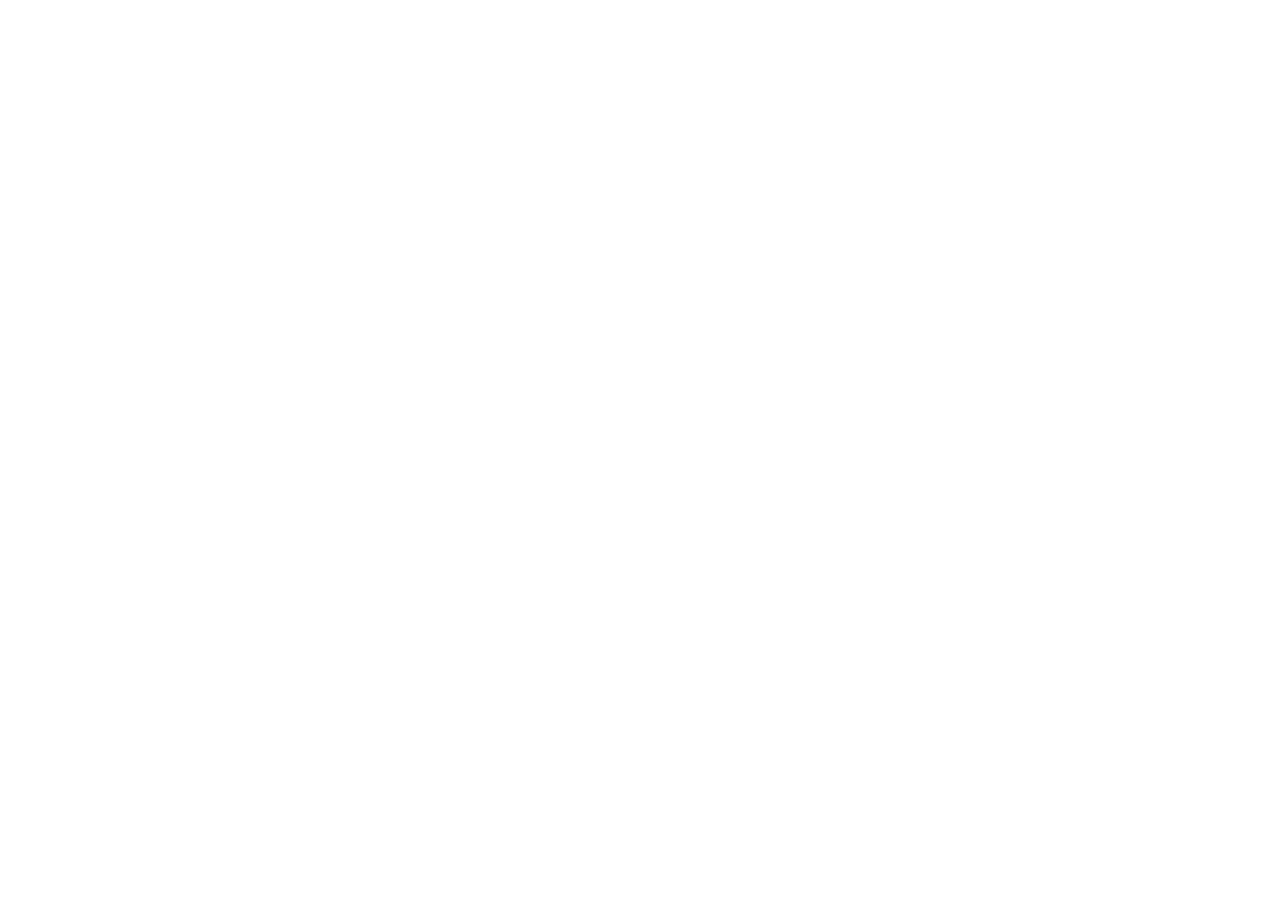
==== index.html @ 590c09a7 "Create base structure and add svg icons" ====
<!DOCTYPE html>
<html lang="ru">

<head>
  <meta charset="UTF-8">
  <meta name="description" content="Седона - небольшой городок в Аризоне, заслуживающий большего!">
  <meta name="viewport" content="width=device-width, initial-scale=1.0">
  <title>SEDONA</title>
  <link rel="stylesheet" href="css/normalize.css">
  <link rel="stylesheet" href="css/style.css">
</head>

<body>

</body>

<script src="js/scripts.js"></script>
<script src="http://localhost:35729/livereload.js"></script>
</html>
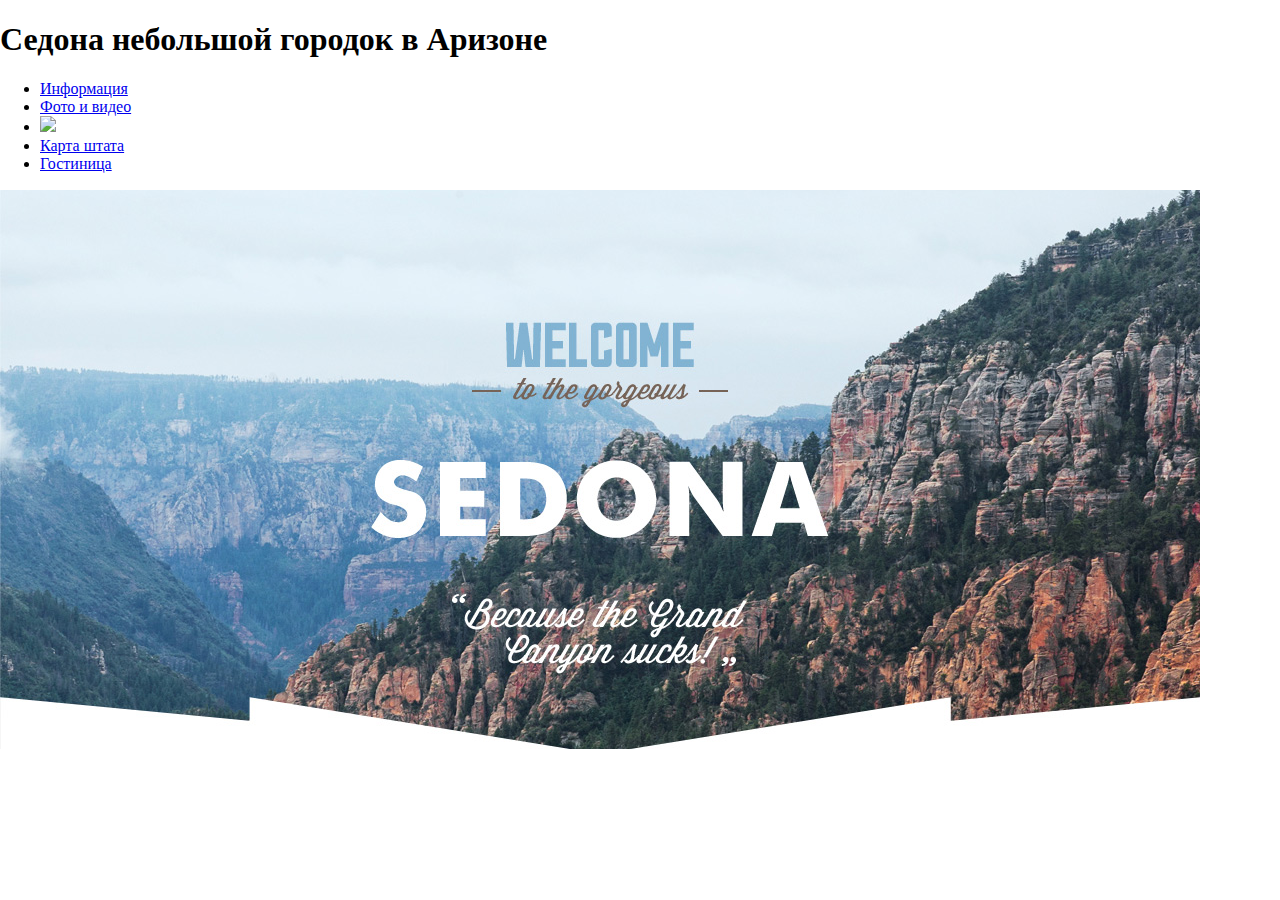
==== commit 45be427f: "Add the markup for blocks headr and section" ====
--- a/index.html
+++ b/index.html
@@ -6,12 +6,53 @@
   <meta name="description" content="Седона - небольшой городок в Аризоне, заслуживающий большего!">
   <meta name="viewport" content="width=device-width, initial-scale=1.0">
   <title>SEDONA</title>
+  <link href="https://fonts.googleapis.com/css2?family=PT+Sans:wght@400;700&display=swap" rel="stylesheet">
   <link rel="stylesheet" href="css/normalize.css">
   <link rel="stylesheet" href="css/style.css">
 </head>
 
 <body>
+  <div class="container">
+    <header class="main-header">
+      <h1 class="visually-hidden">Седона небольшой городок в Аризоне</h1>
+      <nav class="navigation">
+        <ul class="navigation__list">
+          <li class="navigation__item">
+            <a href="#" class="navigation__link">Информация</a>
+          </li>
+          <li class="navigation__item">
+            <a href="#" class="navigation__link">Фото и видео</a>
+          </li>
+          <li class="navigation__item navigation__item--logo">
+            <a href="#" class="navigation__logo">
+              <img src="img/logo.png">
+            </a>
+          </li>
+          <li class="navigation__item">
+            <a href="#" class="navigation__link">Карта штата</a>
+          </li>
+          <li class="navigation__item">
+            <a href="#" class="navigation__link">Гостиница</a>
+          </li>
+        </ul>
+      </nav>
+    </header>
 
+    <main>
+
+      <section class="intro">
+        <img src="img/background.jpg" class="intro__img">
+      </section>
+
+      <section class="">
+      </section>
+
+    </main>
+
+    <footer>
+    </footer>
+
+  </div>
 </body>
 
 <script src="js/scripts.js"></script>
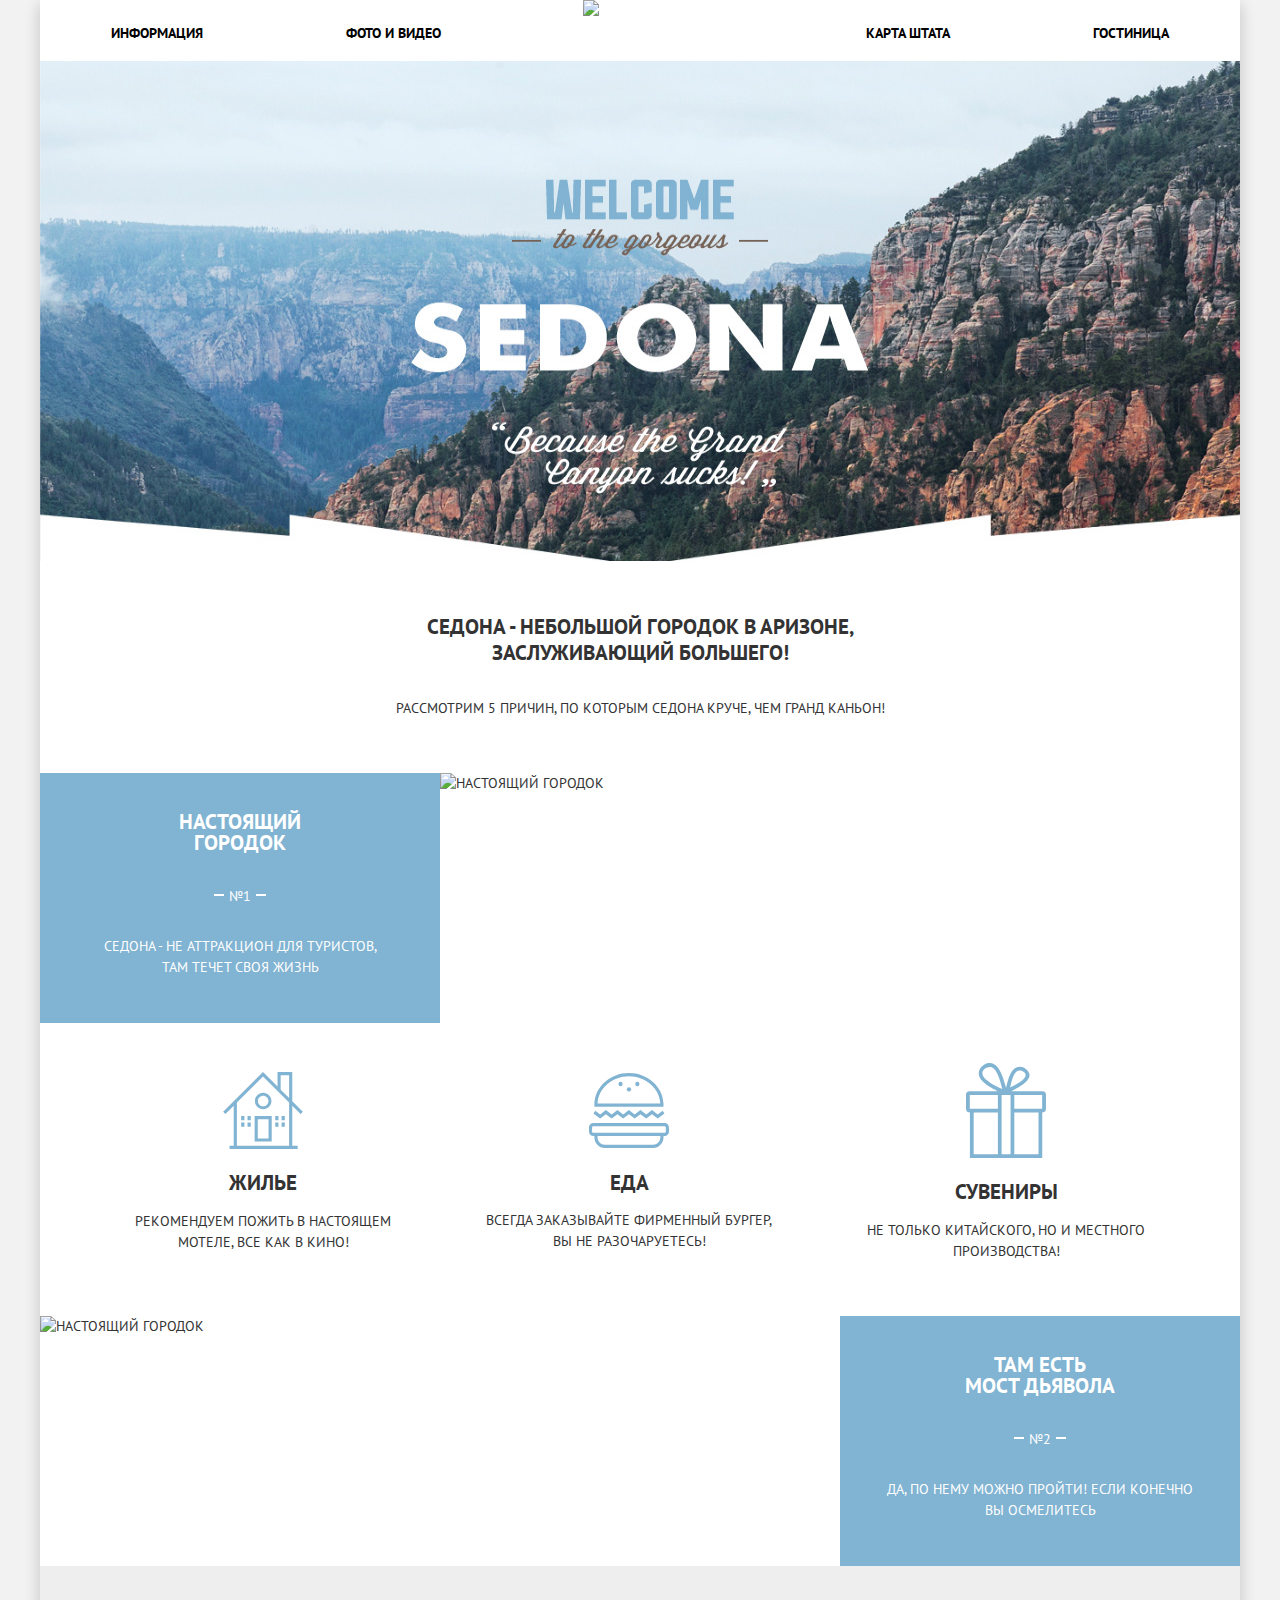
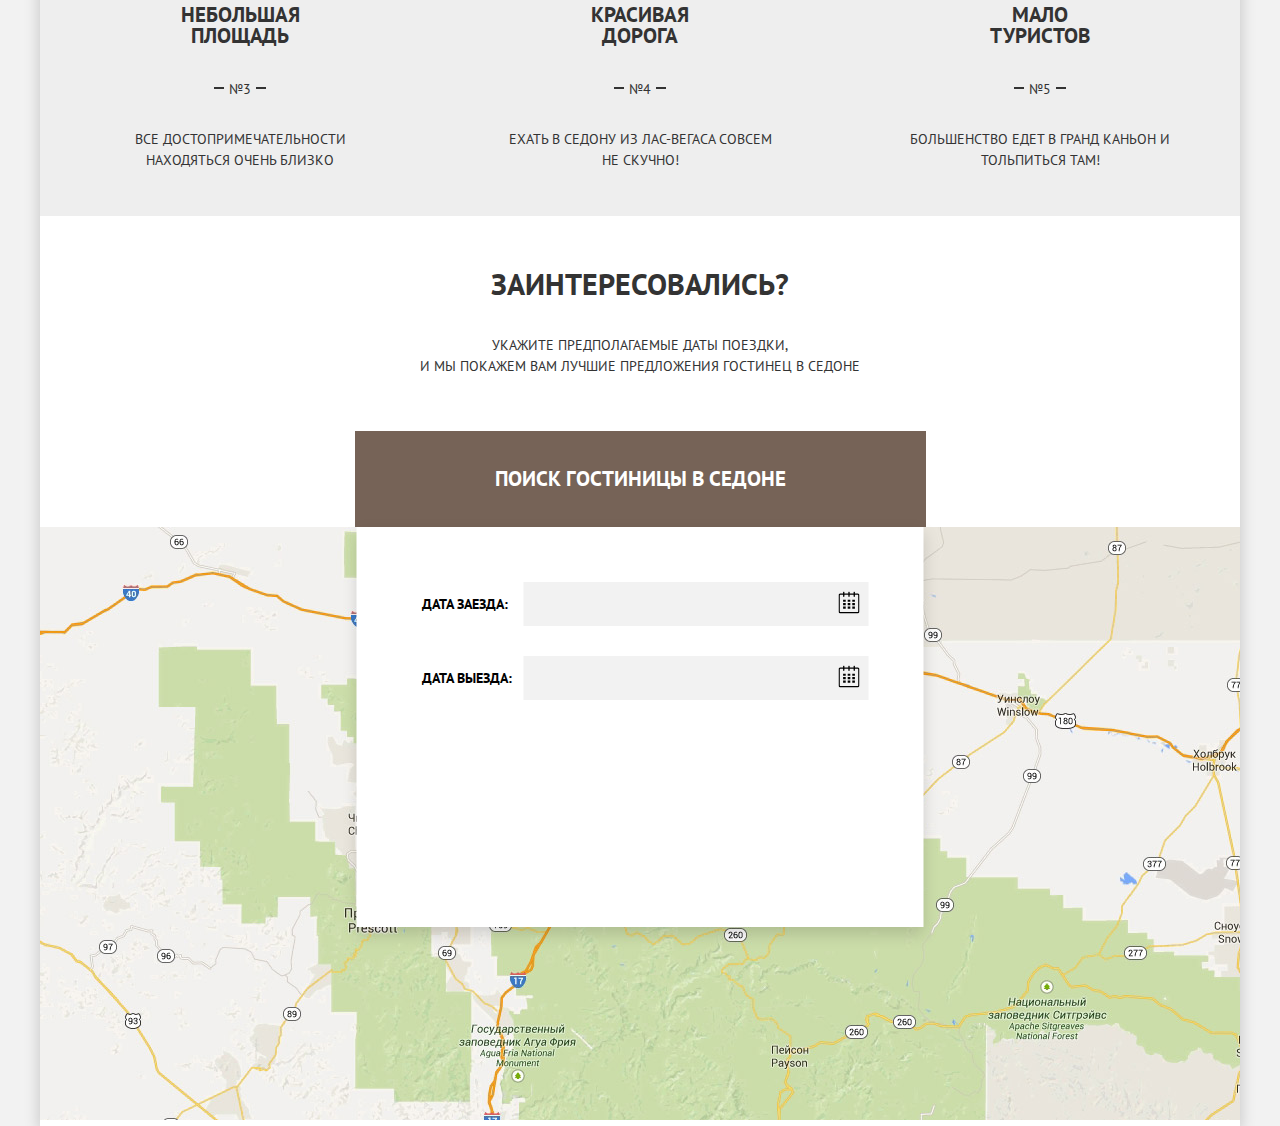
==== commit cc97fd9b: "Added markup for section aside" ====
--- a/index.html
+++ b/index.html
@@ -44,9 +44,124 @@
         <img src="img/background.jpg" class="intro__img">
       </section>
 
-      <section class="">
+      <section class="promo">
+        <div class="section-header">
+          <h2 class="section-header__slogan">Седона - небольшой городок в Аризоне, <br>заслуживающий большего!</h2>
+          <p class="section-header__text">Рассмотрим 5 причин, по которым Седона круче, чем гранд каньон!</p>
+        </div>
+        <ul class="promo__list">
+          <li class="promo__item">
+            <div class="promo__box">
+              <div class="promo__container-text">
+                <h2>Настоящий<br>городок</h2>
+                <p class="line">№1</p>
+                <p>Седона - не аттракцион для туристов,<br> там течет своя жизнь</p>
+              </div>
+              <img class="promo__img" src="img/Layer10.jpg" alt="Настоящий городок" width="800" height="250">
+            </div>
+          </li>
+          <li class="promo__item">
+            <ul class="items">
+              <li class="items__item">
+                <div class="items__container">
+                  <img class="" src="img/svg/icon-1.svg" alt="Жилье" width="80" height="80">
+                  <h2>Жилье</h2>
+                  <p>Рекомендуем пожить в настоящем<br>мотеле, все как в кино!</p>
+                </div>
+              </li>
+              <li class="items__item">
+                <div class="items__container">
+                  <img class="" src="img/svg/icon-3.svg" alt="Жилье" width="80" height="80">
+                  <h2>Еда</h2>
+                  <p>Всегда заказывайте фирменный бургер,<br>вы не разочаруетесь!</p>
+                </div>
+              </li>
+              <li class="items__item">
+                <div class="items__container">
+                  <img class="" src="img/svg/icon-2.svg" alt="Жилье" width="80" height="80">
+                  <h2>Сувениры</h2>
+                  <p>Не только китайского, но и местного<br>производства!</p>
+                </div>
+              </li>
+            </ul>
+          </li>
+          <li class="promo__item">
+            <div class="promo__box">
+              <img class="promo__img" src="img/Layer5.jpg" alt="Настоящий городок" width="800" height="250">
+              <div class="promo__container-text">
+                <h2>Там есть<br>мост дьявола</h2>
+                <p class="line">№2</p>
+                <p>Да, по нему можно пройти! Если конечно<br>вы осмелитесь</p>
+              </div>
+            </div>
+          </li>
+          <li class="promo__item">
+            <div class="promo__container-text promo__container-text--gray">
+              <h2>Небольшая<br>площадь</h2>
+              <p class="line line--black">№3</p>
+              <p>Все достопримечательности<br>находяться очень близко</p>
+            </div>
+          </li>
+          <li class="promo__item">
+            <div class="promo__container-text promo__container-text--gray">
+              <h2>Красивая<br>дорога</h2>
+              <p class="line line--black">№4</p>
+              <p>Ехать в Седону из Лас-Вегаса совсем<br>не скучно!</p>
+            </div>
+          </li>
+          <li class="promo__item">
+            <div class="promo__container-text promo__container-text--gray">
+              <h2>Мало<br>туристов</h2>
+              <p class="line line--black">№5</p>
+              <p>Большенство едет в Гранд Каньон и<br>тольпиться там!</p>
+            </div>
+          </li>
+        </ul>
       </section>
 
+      <section class="aside">
+        <div class="section-header">
+          <h2 class="section-header__slogan section-header__slogan--bold">Заинтересовались?</h2>
+          <p class="section-header__text">Укажите предполагаемые даты поездки,<br> и мы покажем вам лучшие предложения гостинец в Седоне</p>
+        </div>
+        <div class="aside__dropdown-container">
+          <button class="btn btn--large">
+            <span class="btn__text btn__text--large">Поиск гостиницы в Седоне</span>
+          </button>
+          <div class="dropdown dropdown--visible">
+            <form class="dropdown__search-form">
+              <div class="dropdown__search-form-date">
+                <label class="dropdown__form-ladel" for="checkin">Дата заезда:</label>
+                <div class="date-input">
+                  <input class="form-input" id="checkin" type="text" placeholder="">
+                  <button class="date-input__btn">
+                    <svg class="date-input__btn-icon" xmlns="http://www.w3.org/2000/svg" width="21" height="22" viewBox="0 0 21 22">
+                      <path d="M19.251 2.025h-2.845V.648c0-.381-.294-.689-.656-.689-.363 0-.656.308-.656.689v1.377h-3.938V.648c0-.381-.294-.689-.655-.689-.363 0-.657.308-.657.689v1.377H5.906V.648c0-.381-.294-.689-.656-.689-.363 0-.657.308-.657.689v1.377H1.75C.784 2.025 0 2.847 0 3.862v16.302C0 21.179.784 22 1.75 22h17.501c.966 0 1.749-.821 1.749-1.836V3.862c0-1.015-.783-1.837-1.749-1.837zm.437 18.139a.448.448 0 0 1-.437.459H1.75a.45.45 0 0 1-.438-.459V3.862a.45.45 0 0 1 .438-.459h2.844v1.378c0 .381.294.689.657.689.362 0 .656-.308.656-.689V3.403h3.938v1.378c0 .381.294.689.657.689.361 0 .655-.308.655-.689V3.403h3.938v1.378c0 .381.293.689.656.689.362 0 .656-.308.656-.689V3.403h2.845c.241 0 .437.206.437.459v16.302z"/>
+                      <path d="M4.594 8.225h2.625v2.066H4.594zM4.594 11.668h2.625v2.067H4.594zM4.594 15.112h2.625v2.066H4.594zM9.188 15.112h2.625v2.066H9.188zM9.188 11.668h2.625v2.067H9.188zM9.188 8.225h2.625v2.066H9.188zM13.781 15.112h2.625v2.066h-2.625zM13.781 11.668h2.625v2.067h-2.625zM13.781 8.225h2.625v2.066h-2.625z"/>
+                    </svg>
+                  </button>
+                </div>
+              </div>
+              <div class="dropdown__search-form-date">
+                <label class="dropdown__form-ladel" for="checkin">Дата выезда:</label>
+                <div class="date-input">
+                  <input class="form-input" id="checkin" type="text" placeholder="">
+                  <button class="date-input__btn">
+                    <svg class="date-input__btn-icon" xmlns="http://www.w3.org/2000/svg" width="21" height="22" viewBox="0 0 21 22">
+                      <path d="M19.251 2.025h-2.845V.648c0-.381-.294-.689-.656-.689-.363 0-.656.308-.656.689v1.377h-3.938V.648c0-.381-.294-.689-.655-.689-.363 0-.657.308-.657.689v1.377H5.906V.648c0-.381-.294-.689-.656-.689-.363 0-.657.308-.657.689v1.377H1.75C.784 2.025 0 2.847 0 3.862v16.302C0 21.179.784 22 1.75 22h17.501c.966 0 1.749-.821 1.749-1.836V3.862c0-1.015-.783-1.837-1.749-1.837zm.437 18.139a.448.448 0 0 1-.437.459H1.75a.45.45 0 0 1-.438-.459V3.862a.45.45 0 0 1 .438-.459h2.844v1.378c0 .381.294.689.657.689.362 0 .656-.308.656-.689V3.403h3.938v1.378c0 .381.294.689.657.689.361 0 .655-.308.655-.689V3.403h3.938v1.378c0 .381.293.689.656.689.362 0 .656-.308.656-.689V3.403h2.845c.241 0 .437.206.437.459v16.302z"/>
+                      <path d="M4.594 8.225h2.625v2.066H4.594zM4.594 11.668h2.625v2.067H4.594zM4.594 15.112h2.625v2.066H4.594zM9.188 15.112h2.625v2.066H9.188zM9.188 11.668h2.625v2.067H9.188zM9.188 8.225h2.625v2.066H9.188zM13.781 15.112h2.625v2.066h-2.625zM13.781 11.668h2.625v2.067h-2.625zM13.781 8.225h2.625v2.066h-2.625z"/>
+                    </svg>
+                  </button>
+                </div>
+              </div>
+            </form>
+          </div>
+        </div>
+      </section>
+
+      <section>
+        <img src="img/map.jpg">
+      </section>
     </main>
 
     <footer>
--- a/css/style.css
+++ b/css/style.css
@@ -0,0 +1,315 @@
+html {
+  box-sizing: border-box;
+  height: 100%;
+}
+
+*,
+*::before,
+*::after {
+  box-sizing: inherit;
+}
+
+body {
+  margin: 0;
+  padding: 0;
+  height: 100%;
+  font-family: "PT Sans", sans-serif;
+  font-size: 14px;
+  line-height: 21px;
+  font-weight: 400;
+  color: #333333;
+  background-color: #f2f2f2;
+  text-transform: uppercase;
+}
+
+a {
+  text-decoration: none;
+  color: #333333;
+}
+
+ul {
+  list-style-type: none;
+  padding: 0;
+  margin: 0;
+}
+
+img {
+  max-width: 100%;
+  height: auto;
+}
+
+.container {
+  margin: 0 auto;
+  width: 1200px;
+  min-height: 100%;
+  box-shadow: 0 5px 15px rgba(0, 1, 1, 0.2);
+  background-color: #ffffff;
+}
+
+.visually-hidden:not(:focus):not(:active) {
+  position: absolute;s
+  overflow: hidden;
+  clip: rect(0, 0, 0, 0);
+  width: 1px;
+  height: 1px;
+  margin: -1px;
+  padding: 0;
+  white-space: nowrap;
+  border:0;
+  clip-path: inset(100%);
+}
+
+.navigation__list {
+  display: flex;
+  flex-direction: row;
+  justify-content: space-around;
+  padding-top: 20px;
+  padding-bottom: 15px;
+  position: relative;
+}
+
+.navigation__item--logo {
+  width: 140px;
+}
+
+.navigation__link {
+  font-size: 14px;
+  font-weight: 700;
+  line-height: 26px;
+  color: #000000;
+}
+
+.navigation__link--active {
+  color: #766357;
+}
+
+.navigation__link:hover,
+.navigation__link:focus {
+  color: #81b3d2;
+}
+
+.navigation__link:active {
+  color: #b2b2b2;
+}
+
+.navigation__logo {
+  position: absolute;
+  top: 0;
+}
+
+.intro__img {
+  height: 500px;
+  width: 1200px;
+}
+
+.promo {
+  margin-top: 20px;
+  margin-bottom: 30px;
+}
+
+.section-header {
+  display: flex;
+  flex-direction: column;
+  align-items: center;
+  margin-top: 30px;
+  margin-bottom: 40px;
+}
+
+.section-header__slogan {
+  font-weight: bold;
+  font-size: 21px;
+  line-height: 26px;
+  text-align: center;
+}
+
+.section-header__text {
+  text-align: center;
+}
+
+.promo__list {
+  display: flex;
+  flex-direction: row;
+  flex-wrap: wrap;
+}
+
+.promo__item {
+  flex-grow: 1;
+}
+
+.promo__box {
+  display: flex;
+  flex-direction: row;
+}
+
+.promo__container-text {
+  width: 400px;
+  height: 250px;
+  background-color: #81b3d2;
+  color: #ffffff;
+  text-align: center;
+  display: flex;
+  flex-direction: column;
+  justify-content: space-around;
+  align-items: center;
+  padding-top: 20px;
+  padding-bottom: 30px;
+}
+
+.line::before {
+  content: "";
+  display: inline-block;
+  vertical-align: middle;
+  width: 10px;
+  height: 2px;
+  background-color: #fff;
+  position: relative;
+  top: -2px;
+  left: -5px;
+}
+
+.line::after {
+  content: "";
+  display: inline-block;
+  vertical-align: middle;
+  width: 10px;
+  height: 2px;
+  background-color: #fff;
+  position: relative;
+  top: -2px;
+  left: 5px;
+}
+
+.promo__img {
+  width: 800px;
+  height: 250px;
+}
+
+.promo__container-text--gray {
+  background-color: #eeeeee;
+  color: #333333;
+}
+
+.line--black::before {
+  background-color: #333333;
+}
+
+.line--black::after {
+  background-color: #333333;
+}
+
+.items {
+  display: flex;
+  flex-direction: row;
+  flex-wrap: wrap;
+  align-items: center;
+  justify-content: space-evenly;
+  margin-top: 40px;
+  margin-bottom:40px;
+}
+
+.items__item {
+  display: flex;
+  flex-direction: column;
+  text-align: center;
+}
+
+.section-header__slogan--bold {
+  font-size: 30px;
+}
+
+.aside__dropdown-container {
+  position: relative;
+}
+
+.btn {
+  background-color: #766357;
+  border: none;
+  color: white;
+  padding-top: 1px;
+  padding-right: 10px;
+  padding-bottom: 1px;
+  padding-left: 10px;
+  text-align: center;
+  text-decoration: none;
+  display: block;
+  font-size: 16px;
+}
+
+.btn--large {
+  padding-top: 35px;
+  padding-right: 140px;
+  padding-bottom: 35px;
+  padding-left: 140px;
+  margin: auto;
+}
+
+.btn__text {
+  margin: 0;
+  text-align: center;
+  font-size: 14px;
+  font-weight: 700;
+  line-height: 21px;
+  text-transform: uppercase;
+}
+
+.btn__text--large {
+  font-size: 21px;
+  line-height: 26px;
+}
+
+.dropdown {
+  position: absolute;
+  top: 100%;
+  left: 50%;
+  transform: translateX(-50%);
+  min-width: 567px;
+  min-height: 400px;
+  background-color: white;
+  box-shadow: 0 7px 15px rgba(0, 1, 1, 0.15);
+  padding: 55px;
+}
+
+.dropdown__search-form-date {
+  display: flex;
+  flex-direction: row;
+  align-items: center;
+  margin-bottom: 30px;
+}
+
+.dropdown__form-ladel {
+  font-weight: 700;
+  line-height: 26px;
+  color: #000000;
+  min-width: 112px;
+  padding-left: 10px;
+}
+
+.date-input {
+  flex-grow: 1;
+  position: relative;
+}
+.form-input {
+  background-color: #f2f2f2;
+  flex-grow: 1;
+  width: 100%;
+  border: none;
+  padding: 13px;
+  font-weight: 700;
+  line-height: 1;
+  color: #000000;
+  text-transform: uppercase;
+}
+
+.date-input__btn {
+  position: absolute;
+  background-color: transparent;
+  border: none;
+  cursor: pointer;
+  right: 0;
+  top: 50%;
+  transform: translateY(-50%);
+  padding-left: 9px;
+  padding-right: 9px;
+  padding-top: 8px;
+  padding-bottom: 8px;
+}
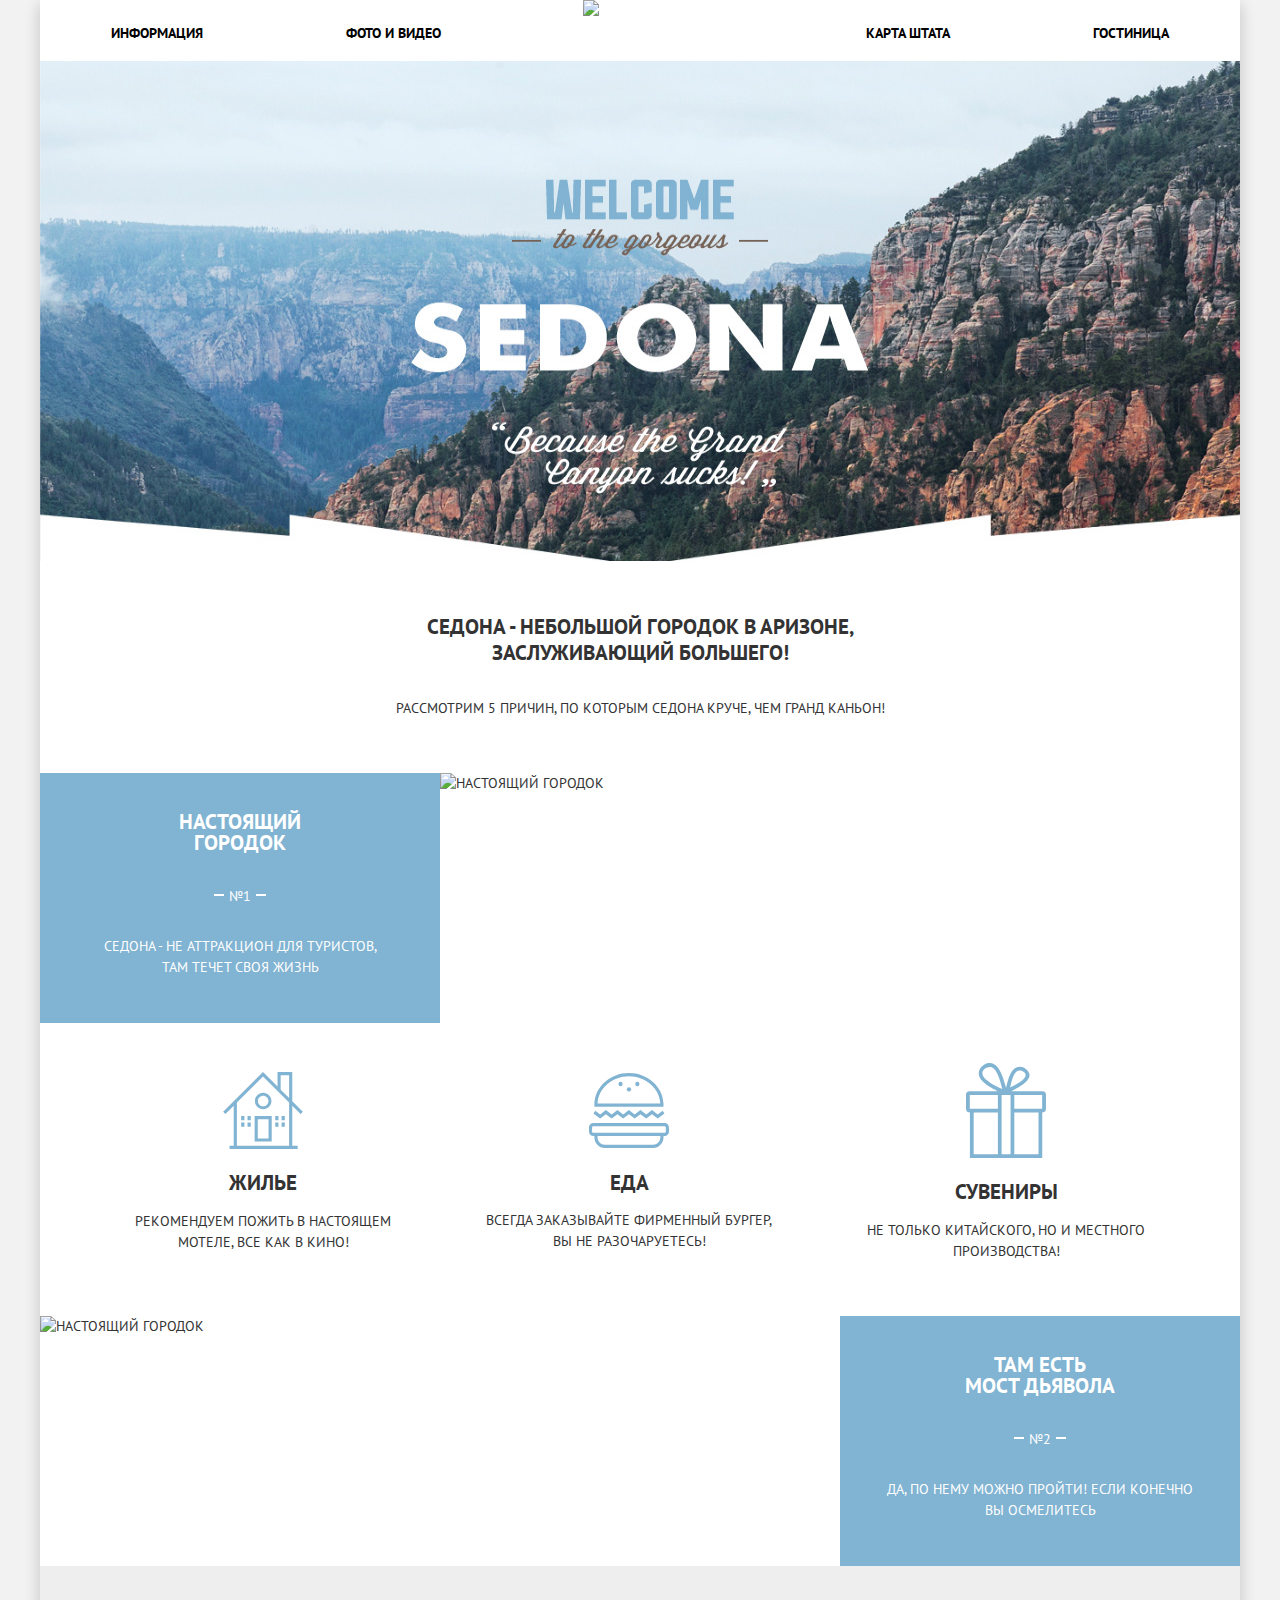
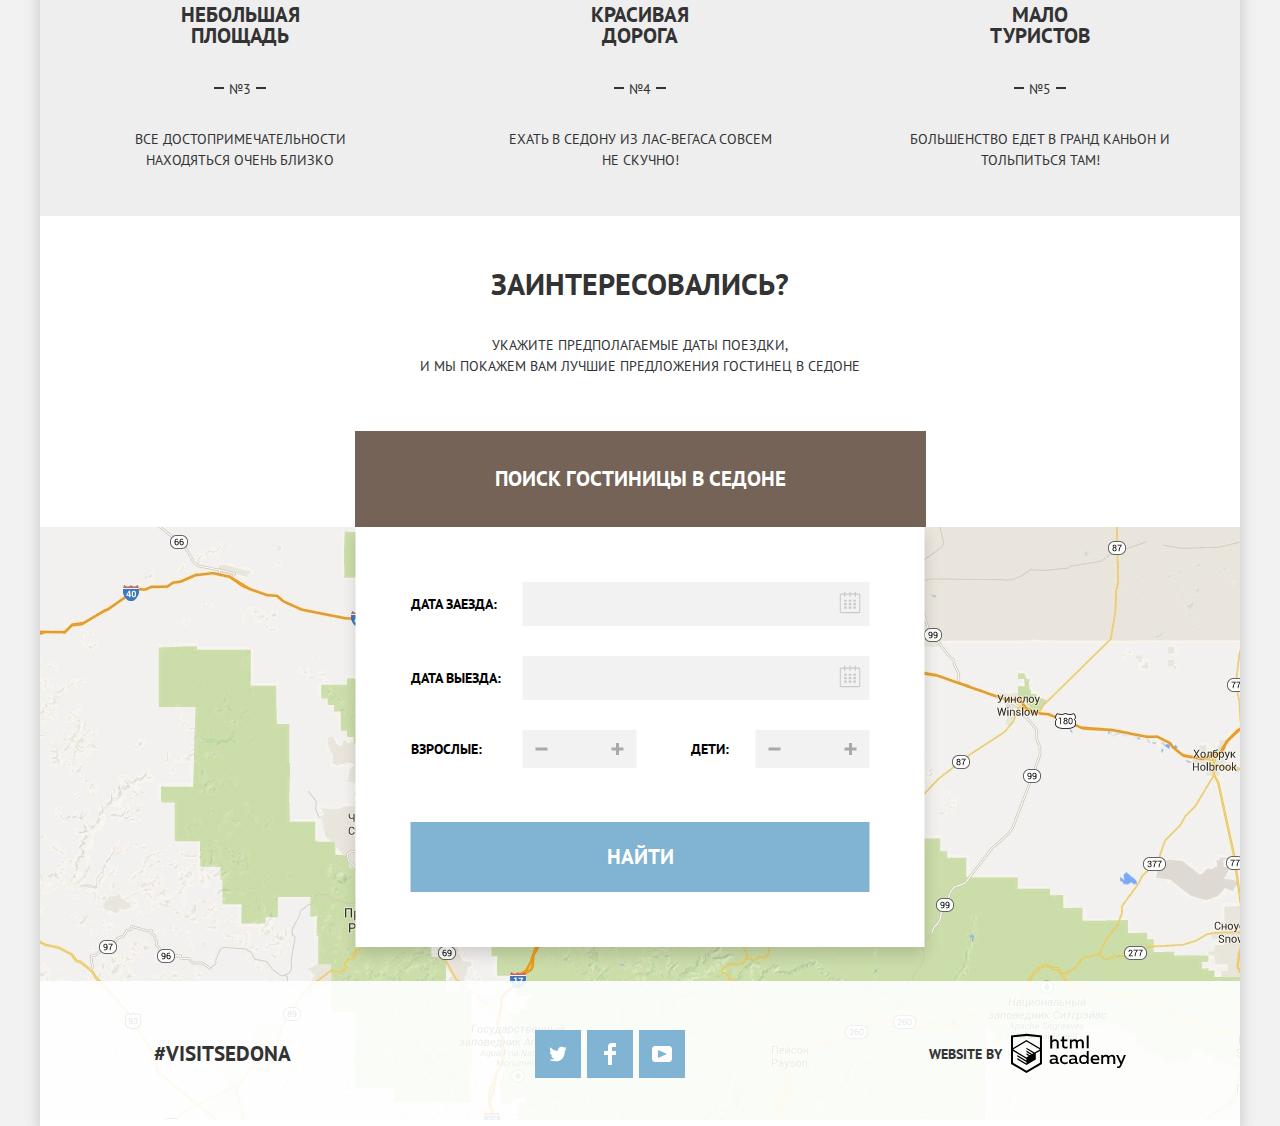
==== commit 70fe0c00: "Added markup for the footer and made edits to the markup" ====
--- a/index.html
+++ b/index.html
@@ -133,7 +133,7 @@
               <div class="dropdown__search-form-date">
                 <label class="dropdown__form-ladel" for="checkin">Дата заезда:</label>
                 <div class="date-input">
-                  <input class="form-input" id="checkin" type="text" placeholder="">
+                  <input class="form-input" type="text">
                   <button class="date-input__btn">
                     <svg class="date-input__btn-icon" xmlns="http://www.w3.org/2000/svg" width="21" height="22" viewBox="0 0 21 22">
                       <path d="M19.251 2.025h-2.845V.648c0-.381-.294-.689-.656-.689-.363 0-.656.308-.656.689v1.377h-3.938V.648c0-.381-.294-.689-.655-.689-.363 0-.657.308-.657.689v1.377H5.906V.648c0-.381-.294-.689-.656-.689-.363 0-.657.308-.657.689v1.377H1.75C.784 2.025 0 2.847 0 3.862v16.302C0 21.179.784 22 1.75 22h17.501c.966 0 1.749-.821 1.749-1.836V3.862c0-1.015-.783-1.837-1.749-1.837zm.437 18.139a.448.448 0 0 1-.437.459H1.75a.45.45 0 0 1-.438-.459V3.862a.45.45 0 0 1 .438-.459h2.844v1.378c0 .381.294.689.657.689.362 0 .656-.308.656-.689V3.403h3.938v1.378c0 .381.294.689.657.689.361 0 .655-.308.655-.689V3.403h3.938v1.378c0 .381.293.689.656.689.362 0 .656-.308.656-.689V3.403h2.845c.241 0 .437.206.437.459v16.302z"/>
@@ -145,7 +145,7 @@
               <div class="dropdown__search-form-date">
                 <label class="dropdown__form-ladel" for="checkin">Дата выезда:</label>
                 <div class="date-input">
-                  <input class="form-input" id="checkin" type="text" placeholder="">
+                  <input class="form-input" type="text">
                   <button class="date-input__btn">
                     <svg class="date-input__btn-icon" xmlns="http://www.w3.org/2000/svg" width="21" height="22" viewBox="0 0 21 22">
                       <path d="M19.251 2.025h-2.845V.648c0-.381-.294-.689-.656-.689-.363 0-.656.308-.656.689v1.377h-3.938V.648c0-.381-.294-.689-.655-.689-.363 0-.657.308-.657.689v1.377H5.906V.648c0-.381-.294-.689-.656-.689-.363 0-.657.308-.657.689v1.377H1.75C.784 2.025 0 2.847 0 3.862v16.302C0 21.179.784 22 1.75 22h17.501c.966 0 1.749-.821 1.749-1.836V3.862c0-1.015-.783-1.837-1.749-1.837zm.437 18.139a.448.448 0 0 1-.437.459H1.75a.45.45 0 0 1-.438-.459V3.862a.45.45 0 0 1 .438-.459h2.844v1.378c0 .381.294.689.657.689.362 0 .656-.308.656-.689V3.403h3.938v1.378c0 .381.294.689.657.689.361 0 .655-.308.655-.689V3.403h3.938v1.378c0 .381.293.689.656.689.362 0 .656-.308.656-.689V3.403h2.845c.241 0 .437.206.437.459v16.302z"/>
@@ -154,7 +154,28 @@
                   </button>
                 </div>
               </div>
+              <div class="dropdown__fields-row">
+                <div class="dropdown__search-form-people">
+                  <label class="dropdown__form-ladel" for="checkin">Взрослые:</label>
+                  <div class="people-input">
+                    <button class="people-input__btn"></button>
+                    <input class="form-input people-input__field" type="text">
+                    <button class="people-input__btn people-input__btn--plus"></button>
+                  </div>
+                </div>
+                <div class="dropdown__search-form-people">
+                  <label class="dropdown__form-ladel dropdown__form-ladel--auto-width" for="checkin">Дети:</label>
+                  <div class="people-input">
+                    <button class="people-input__btn"></button>
+                    <input class="form-input people-input__field" type="text">
+                    <button class="people-input__btn people-input__btn--plus"></button>
+                  </div>
+                </div>
+              </div>
             </form>
+            <button class="btn btn__find">
+              <span class="btn__text btn__text--large">Найти</span>
+            </button>
           </div>
         </div>
       </section>
@@ -164,7 +185,36 @@
       </section>
     </main>
 
-    <footer>
+    <footer class="footer">
+      <div class="footer__container">
+        <a class="footer__hashtag" href="#">#visitsedona</a>
+        <div class="social-link">
+          <a href="#" class="social-link__btn">
+            <svg class="social-link__icon" xmlns="http://www.w3.org/2000/svg" xmlns:xlink="http://www.w3.org/1999/xlink" width="17" height="15" viewBox="0 0 17 15">
+              <path d="M10.95.144c1.685-.496 2.984.27 3.577 1.179.673-.231 1.331-.481 2.011-.708a2.345 2.345 0 0 1-.857 1.768c.685.17 1.304-.491 1.304-.491-.169 1-1.006 1.788-1.563 2.024-.231 6.75-3.175 11.217-10.077 11.082h-.446c-.41 0-4.164-.46-4.898-1.887 2.271.196 3.893-.422 4.693-1.177-.96-.3-2.679-.477-2.979-2.95.349.106.564.228 1.19.119C1.705 8.247.374 7.53.448 5.33c.285.328 1.067.536 1.34.472C1.085 5.561-.182 2.442.894.85c1.818 1.854 3.735 3.606 7.152 3.773C8.254 2.33 9.183.793 10.95.144z"/>
+            </svg>
+          </a>
+          <a href="#" class="social-link__btn">
+            <svg class="social-link__icon" xmlns="http://www.w3.org/2000/svg" width="12" height="22" viewBox="0 0 12 22">
+              <path d="M12 4V0H8a4 4 0 0 0-4 4v4H0v4h4v10h4V12h4V8H8V4h4z"/>
+            </svg>
+          </a>
+          <a href="#" class="social-link__btn">
+            <svg class="social-link__icon" xmlns="http://www.w3.org/2000/svg" xmlns:xlink="http://www.w3.org/1999/xlink" width="20" height="16" viewBox="0 0 20 16">
+              <path d="M17 0H3C1.35 0 0 1.35 0 3v10c0 1.65 1.35 3 3 3h14c1.65 0 3-1.35 3-3V3c0-1.65-1.35-3-3-3zM6.027 11.998V4.002L15.014 8l-8.987 3.998z"/>
+            </svg>
+          </a>
+        </div>
+        <p class="footer__website">
+          website by
+          <a class="footer__link" href="#">
+            <svg class="footer__logo-htmlacademy" id="Layer_1" data-name="Layer 1" xmlns="http://www.w3.org/2000/svg" viewBox="0 0 108.08 36.85" height="41" width="115">
+              <title>logo-htmlacademy-small1</title>
+              <path d="M44.61,26.88a2,2,0,0,0,.55-0.1v1.33a3.25,3.25,0,0,1-1.18.21,1.67,1.67,0,0,1-1.67-1,4.84,4.84,0,0,1-3.14,1.08c-1.51,0-2.91-.83-2.91-2.55,0-2.13,2-2.79,3.71-2.79a11.08,11.08,0,0,1,2.17.25v-0.3c0-1-.76-1.77-2.19-1.77a7.42,7.42,0,0,0-3,.64v-1.7a10.21,10.21,0,0,1,3.19-.55c2.36,0,3.81,1.12,3.81,3.65v3a0.54,0.54,0,0,0,.49.59h0.17Zm-6.44-1.13A1.35,1.35,0,0,0,39.63,27h0.11a3.39,3.39,0,0,0,2.41-1V24.58a9.72,9.72,0,0,0-1.81-.21c-1,0-2.16.33-2.16,1.38h0Zm12.36-6.11a5,5,0,0,1,2.57.64V22a4.08,4.08,0,0,0-2.3-.7,2.75,2.75,0,1,0,0,5.49,5,5,0,0,0,2.43-.64v1.71a6.27,6.27,0,0,1-2.76.57A4.21,4.21,0,0,1,46,24.51q0-.21,0-0.41a4.32,4.32,0,0,1,4.18-4.46h0.38Zm12.17,7.24a2,2,0,0,0,.55-0.1v1.33a3.25,3.25,0,0,1-1.18.21,1.67,1.67,0,0,1-1.67-1,4.84,4.84,0,0,1-3.14,1.08c-1.51,0-2.91-.83-2.91-2.55,0-2.13,2-2.79,3.71-2.79a11.08,11.08,0,0,1,2.17.25v-0.3c0-1-.76-1.77-2.19-1.77a7.42,7.42,0,0,0-3,.64v-1.7a10.21,10.21,0,0,1,3.19-.55c2.36,0,3.81,1.12,3.81,3.65v3a0.54,0.54,0,0,0,.49.59h0.17Zm-6.44-1.13A1.35,1.35,0,0,0,57.73,27h0.11a3.39,3.39,0,0,0,2.41-1V24.58a9.72,9.72,0,0,0-1.81-.21c-1.06,0-2.16.33-2.16,1.38h0ZM73,16V28.2H71.35V26.88a3.88,3.88,0,0,1-3.19,1.54,4.4,4.4,0,0,1,0-8.78,3.81,3.81,0,0,1,3,1.3V16H73Zm-4.53,5.22a2.76,2.76,0,1,0,0,5.52A2.86,2.86,0,0,0,71.15,25V23A2.91,2.91,0,0,0,68.49,21.27ZM79,19.64c3.31,0,4.46,2.68,3.92,5.09H76.7c0.21,1.5,1.67,2.11,3.19,2.11a6.11,6.11,0,0,0,2.64-.59v1.6a7.14,7.14,0,0,1-3,.57C77,28.42,74.78,27,74.78,24a4.18,4.18,0,0,1,4-4.39H79Zm0.09,1.54a2.28,2.28,0,0,0-2.44,2.1v0.06H81.3A2,2,0,0,0,79.13,21.18Zm5.73,7V19.87h1.65v1a3.81,3.81,0,0,1,2.78-1.27A2.86,2.86,0,0,1,91.89,21a4.12,4.12,0,0,1,2.91-1.33A3.06,3.06,0,0,1,98,23V28.2h-1.9V23.05a1.59,1.59,0,0,0-1.42-1.75H94.42a2.8,2.8,0,0,0-2.07,1.12V28.2h-1.9V23.05A1.59,1.59,0,0,0,89,21.31H88.8a3,3,0,0,0-2.21,1.29v5.63H84.86Zm21.31-8.33h1.9l-3.91,9.46c-0.9,2.17-2.09,2.86-3.35,2.86a4.76,4.76,0,0,1-1.1-.14V30.46a2.86,2.86,0,0,0,.85.12c0.9,0,1.58-.64,2.07-1.9l0.17-.42-4-8.4h2l2.86,6.29ZM38.73,1.46V6.22a3.81,3.81,0,0,1,2.7-1.14,3.25,3.25,0,0,1,3.44,3.4v5.15H43V8.72a1.81,1.81,0,0,0-1.61-2h-0.3a2.93,2.93,0,0,0-2.32,1.39v5.52h-1.9V1.46h1.9ZM49.94,2.31v3h3V6.91h-3v3.81c0,1.1.5,1.46,1.58,1.46a4.49,4.49,0,0,0,1.69-.33v1.6A6.8,6.8,0,0,1,51,13.8a2.55,2.55,0,0,1-2.86-2.74V6.89H46.58V5.26h1.5V2.74Zm5.4,11.31V5.28H57v1A3.81,3.81,0,0,1,59.77,5a2.86,2.86,0,0,1,2.6,1.33A4.12,4.12,0,0,1,65.28,5,3.06,3.06,0,0,1,68.44,8.4v5.21h-1.9V8.46a1.59,1.59,0,0,0-1.42-1.75H64.89a2.8,2.8,0,0,0-2.07,1.12v5.78h-1.9V8.46A1.59,1.59,0,0,0,59.5,6.71H59.27A3,3,0,0,0,57.06,8v5.63H55.34ZM71.17,1.45H73V13.6H71.17V1.45ZM14.71,0H14.55L0,1.54V28.21l14.55,8.66,14.55-8.66V1.54Zm12.5,27.1L14.55,34.64,1.9,27.12V16.18l12.59,7.5V25L5.86,19.9v1.31l8.68,5.21v1.39L5.87,22.65V24l8.68,5.21,8.75-5.24V18.31L27.2,16V27.12Zm0-12.53-3.48,2-1.6,1L14.51,13v1.31L21,18.23H21l-0.14.09-1,.54-5.37-3.2V17l4.24,2.52-1,.67-3.2-1.9v1.31l2.1,1.24L14.5,22.1,2,14.65,14.51,7.11Zm0-1.32L14.49,5.76,1.91,13.25v-10L14.56,1.92,27.21,3.25v10h0Z" transform="translate(0 -0.02)"/>
+            </svg>
+          </a>
+        </p>
+      </div>
     </footer>
 
   </div>
--- a/css/style.css
+++ b/css/style.css
@@ -44,6 +44,7 @@
   min-height: 100%;
   box-shadow: 0 5px 15px rgba(0, 1, 1, 0.2);
   background-color: #ffffff;
+  position: relative;
 }
 
 .visually-hidden:not(:focus):not(:active) {
@@ -235,6 +236,16 @@
   font-size: 16px;
 }
 
+.btn--large:hover,
+.btn--large:focus {
+  background-color: #604e43;
+}
+
+.btn--large:active {
+  background-color: #503e33;
+  color: #857871;
+}
+
 .btn--large {
   padding-top: 35px;
   padding-right: 140px;
@@ -276,12 +287,17 @@
   margin-bottom: 30px;
 }
 
+.dropdown__fields-row {
+  display: flex;
+  justify-content: space-between;
+}
+
 .dropdown__form-ladel {
   font-weight: 700;
   line-height: 26px;
   color: #000000;
   min-width: 112px;
-  padding-left: 10px;
+  padding-right: 10px;
 }
 
 .date-input {
@@ -300,6 +316,15 @@
   text-transform: uppercase;
 }
 
+.form-input:hover {
+  background-color: #ebebeb;
+}
+
+.form-input:focus {
+  border: 2px solid #e5e5e5;
+  background-color: transparent;
+}
+
 .date-input__btn {
   position: absolute;
   background-color: transparent;
@@ -313,3 +338,182 @@
   padding-top: 8px;
   padding-bottom: 8px;
 }
+
+.date-input__btn-icon {
+  fill: #cacaca;
+}
+
+.date-input__btn-icon:hover,
+.date-input__btn-icon:focus {
+  fill: #000000;
+}
+
+.date-input__btn-icon:active {
+  fill: #81b3d2;
+}
+
+.dropdown__search-form-people {
+  display: flex;
+  align-items: center;
+}
+
+.people-input {
+  display: flex;
+  height: 38px;
+  background-color: #f2f2f2;
+}
+
+.people-input__btn {
+  background-color: transparent;
+  border: none;
+  cursor: pointer;
+  width: 38px;
+  position: relative;
+}
+
+.people-input__btn:after {
+  content: "";
+  height: 3px;
+  width: 12px;
+  background: #a9a9a9;
+  position: absolute;
+  top: 50%;
+  left: 50%;
+  transform: translate(-50%, -50%);
+}
+
+.people-input__btn--plus:before {
+  content: "";
+  height: 12px;
+  width: 3px;
+  background: #a9a9a9;
+  position: absolute;
+  top: 50%;
+  left: 50%;
+  transform: translate(-50%, -50%);
+}
+
+.people-input__btn:focus::after,
+.people-input__btn:focus::before,
+.people-input__btn:hover::after,
+.people-input__btn:hover::before {
+  background-color: #000000;
+}
+
+.people-input__btn:active::after,
+.people-input__btn:active::before {
+  background-color: #81b3d2;
+}
+
+.people-input__field {
+  width: 38px;
+  flex-grow: 0;
+  text-align: center;
+}
+
+.dropdown__form-ladel--auto-width {
+  min-width: initial;
+  padding-right: 27px;
+}
+
+.btn__find {
+  background-color: #81b3d2;
+  padding-top: 22px;
+  padding-right: 196px;
+  padding-bottom: 22px;
+  padding-left: 196px;
+  margin-top: 54px;
+}
+
+.btn__find:hover,
+.btn__find:focus,
+.social-link__btn:hover,
+.social-link__btn:focus {
+  background-color: #669ec0;
+}
+
+.btn__find:active,
+.social-link__btn:active {
+  background-color: #5496bd;
+  color: #88b6d1;
+}
+
+.footer {
+  background-color: rgba(255, 255, 255, 0.9);
+  position: absolute;
+  left: 0;
+  right: 0;
+  bottom: 0;
+
+}
+
+.footer__container {
+  width: 972px;
+  margin: 0 auto;
+  padding-top: 38px;
+  padding-bottom: 38px;
+  display: flex;
+  justify-content: space-between;
+  align-items: center;
+}
+
+.footer__hashtag {
+  font-weight: 700;
+  line-height: 26px;
+  font-size: 21px;
+}
+
+.footer__website {
+  line-height: 26px;
+  text-align: center;
+  display: flex;
+  align-items: center;
+  font-weight: 700;
+}
+
+.footer__link {
+  margin-left: 9px;
+}
+
+.footer__logo-htmlacademy {
+  vertical-align: middle;
+}
+
+.footer__logo-htmlacademy:focus,
+.footer__logo-htmlacademy:hover {
+  fill: #81b3d2;
+}
+
+.footer__logo-htmlacademy:active {
+  fill: #bdbbbc;
+}
+
+.social-link {
+  display: flex;
+  flex-direction: row;
+}
+
+.social-link__btn {
+  background-color: #81b3d2;
+  position: relative;
+  display: block;
+  width: 46px;
+  height: 48px;
+  margin-right: 6px;
+}
+
+.social-link__btn:last-child {
+  margin-right: 0;
+}
+
+.social-link__btn:active .social-link__icon {
+  fill: #88b6d1;
+}
+
+.social-link__icon {
+  fill: #ffffff;
+  position: absolute;
+  top: 50%;
+  left: 50%;
+  transform: translate(-50%, -50%);
+}
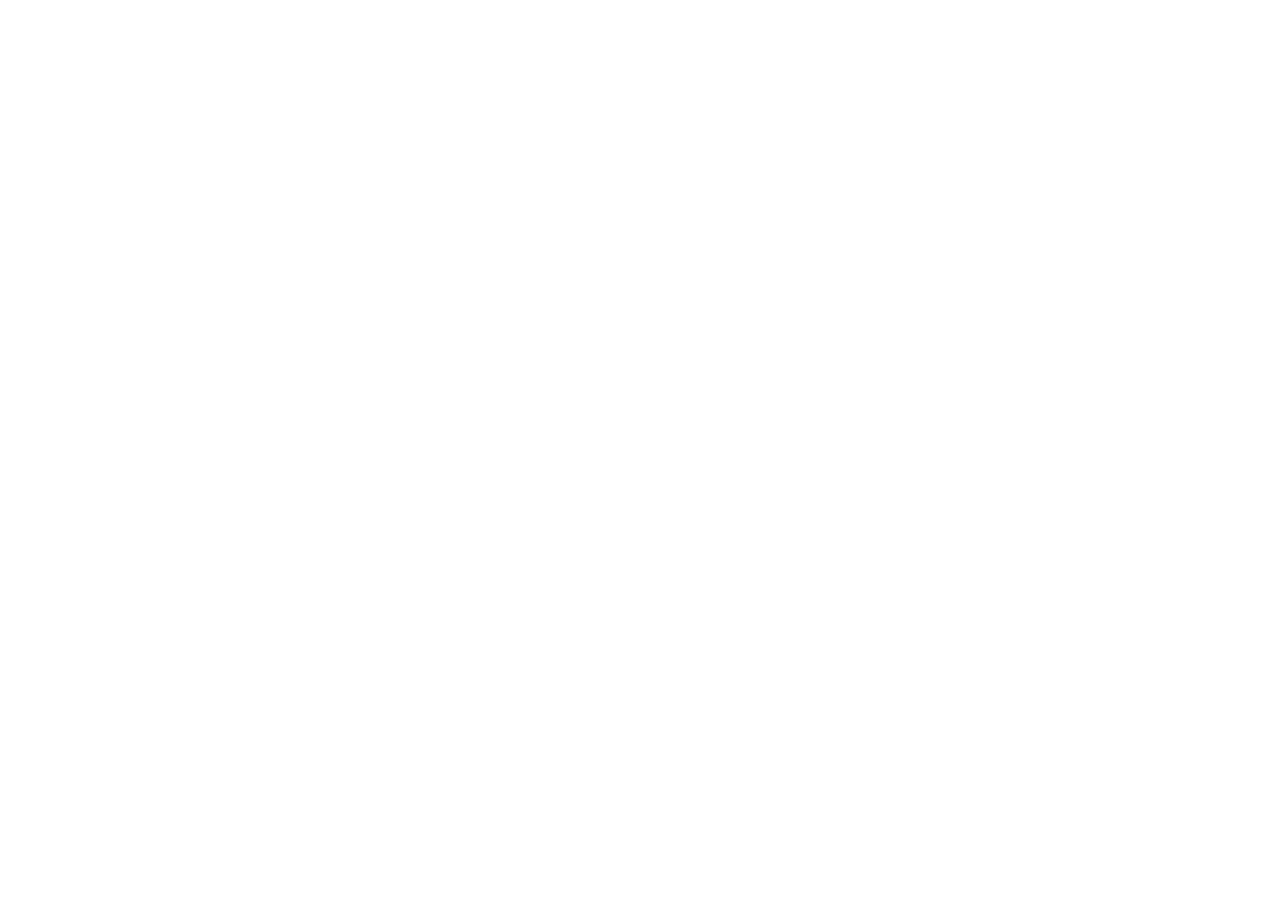
==== commit 8a8fec55: "Added style and markup" ====
--- a/index.html
+++ b/index.html
@@ -5,6 +5,7 @@
   <meta charset="UTF-8">
   <meta name="description" content="Седона - небольшой городок в Аризоне, заслуживающий большего!">
   <meta name="viewport" content="width=device-width, initial-scale=1.0">
+  <meta name="description" content="SEDONA, Аризона, Гостиница, Информация">
   <title>SEDONA</title>
   <link href="https://fonts.googleapis.com/css2?family=PT+Sans:wght@400;700&display=swap" rel="stylesheet">
   <link rel="stylesheet" href="css/normalize.css">
@@ -12,212 +13,7 @@
 </head>
 
 <body>
-  <div class="container">
-    <header class="main-header">
-      <h1 class="visually-hidden">Седона небольшой городок в Аризоне</h1>
-      <nav class="navigation">
-        <ul class="navigation__list">
-          <li class="navigation__item">
-            <a href="#" class="navigation__link">Информация</a>
-          </li>
-          <li class="navigation__item">
-            <a href="#" class="navigation__link">Фото и видео</a>
-          </li>
-          <li class="navigation__item navigation__item--logo">
-            <a href="#" class="navigation__logo">
-              <img src="img/logo.png">
-            </a>
-          </li>
-          <li class="navigation__item">
-            <a href="#" class="navigation__link">Карта штата</a>
-          </li>
-          <li class="navigation__item">
-            <a href="#" class="navigation__link">Гостиница</a>
-          </li>
-        </ul>
-      </nav>
-    </header>
-
-    <main>
-
-      <section class="intro">
-        <img src="img/background.jpg" class="intro__img">
-      </section>
-
-      <section class="promo">
-        <div class="section-header">
-          <h2 class="section-header__slogan">Седона - небольшой городок в Аризоне, <br>заслуживающий большего!</h2>
-          <p class="section-header__text">Рассмотрим 5 причин, по которым Седона круче, чем гранд каньон!</p>
-        </div>
-        <ul class="promo__list">
-          <li class="promo__item">
-            <div class="promo__box">
-              <div class="promo__container-text">
-                <h2>Настоящий<br>городок</h2>
-                <p class="line">№1</p>
-                <p>Седона - не аттракцион для туристов,<br> там течет своя жизнь</p>
-              </div>
-              <img class="promo__img" src="img/Layer10.jpg" alt="Настоящий городок" width="800" height="250">
-            </div>
-          </li>
-          <li class="promo__item">
-            <ul class="items">
-              <li class="items__item">
-                <div class="items__container">
-                  <img class="" src="img/svg/icon-1.svg" alt="Жилье" width="80" height="80">
-                  <h2>Жилье</h2>
-                  <p>Рекомендуем пожить в настоящем<br>мотеле, все как в кино!</p>
-                </div>
-              </li>
-              <li class="items__item">
-                <div class="items__container">
-                  <img class="" src="img/svg/icon-3.svg" alt="Жилье" width="80" height="80">
-                  <h2>Еда</h2>
-                  <p>Всегда заказывайте фирменный бургер,<br>вы не разочаруетесь!</p>
-                </div>
-              </li>
-              <li class="items__item">
-                <div class="items__container">
-                  <img class="" src="img/svg/icon-2.svg" alt="Жилье" width="80" height="80">
-                  <h2>Сувениры</h2>
-                  <p>Не только китайского, но и местного<br>производства!</p>
-                </div>
-              </li>
-            </ul>
-          </li>
-          <li class="promo__item">
-            <div class="promo__box">
-              <img class="promo__img" src="img/Layer5.jpg" alt="Настоящий городок" width="800" height="250">
-              <div class="promo__container-text">
-                <h2>Там есть<br>мост дьявола</h2>
-                <p class="line">№2</p>
-                <p>Да, по нему можно пройти! Если конечно<br>вы осмелитесь</p>
-              </div>
-            </div>
-          </li>
-          <li class="promo__item">
-            <div class="promo__container-text promo__container-text--gray">
-              <h2>Небольшая<br>площадь</h2>
-              <p class="line line--black">№3</p>
-              <p>Все достопримечательности<br>находяться очень близко</p>
-            </div>
-          </li>
-          <li class="promo__item">
-            <div class="promo__container-text promo__container-text--gray">
-              <h2>Красивая<br>дорога</h2>
-              <p class="line line--black">№4</p>
-              <p>Ехать в Седону из Лас-Вегаса совсем<br>не скучно!</p>
-            </div>
-          </li>
-          <li class="promo__item">
-            <div class="promo__container-text promo__container-text--gray">
-              <h2>Мало<br>туристов</h2>
-              <p class="line line--black">№5</p>
-              <p>Большенство едет в Гранд Каньон и<br>тольпиться там!</p>
-            </div>
-          </li>
-        </ul>
-      </section>
-
-      <section class="aside">
-        <div class="section-header">
-          <h2 class="section-header__slogan section-header__slogan--bold">Заинтересовались?</h2>
-          <p class="section-header__text">Укажите предполагаемые даты поездки,<br> и мы покажем вам лучшие предложения гостинец в Седоне</p>
-        </div>
-        <div class="aside__dropdown-container">
-          <button class="btn btn--large">
-            <span class="btn__text btn__text--large">Поиск гостиницы в Седоне</span>
-          </button>
-          <div class="dropdown dropdown--visible">
-            <form class="dropdown__search-form">
-              <div class="dropdown__search-form-date">
-                <label class="dropdown__form-ladel" for="checkin">Дата заезда:</label>
-                <div class="date-input">
-                  <input class="form-input" type="text">
-                  <button class="date-input__btn">
-                    <svg class="date-input__btn-icon" xmlns="http://www.w3.org/2000/svg" width="21" height="22" viewBox="0 0 21 22">
-                      <path d="M19.251 2.025h-2.845V.648c0-.381-.294-.689-.656-.689-.363 0-.656.308-.656.689v1.377h-3.938V.648c0-.381-.294-.689-.655-.689-.363 0-.657.308-.657.689v1.377H5.906V.648c0-.381-.294-.689-.656-.689-.363 0-.657.308-.657.689v1.377H1.75C.784 2.025 0 2.847 0 3.862v16.302C0 21.179.784 22 1.75 22h17.501c.966 0 1.749-.821 1.749-1.836V3.862c0-1.015-.783-1.837-1.749-1.837zm.437 18.139a.448.448 0 0 1-.437.459H1.75a.45.45 0 0 1-.438-.459V3.862a.45.45 0 0 1 .438-.459h2.844v1.378c0 .381.294.689.657.689.362 0 .656-.308.656-.689V3.403h3.938v1.378c0 .381.294.689.657.689.361 0 .655-.308.655-.689V3.403h3.938v1.378c0 .381.293.689.656.689.362 0 .656-.308.656-.689V3.403h2.845c.241 0 .437.206.437.459v16.302z"/>
-                      <path d="M4.594 8.225h2.625v2.066H4.594zM4.594 11.668h2.625v2.067H4.594zM4.594 15.112h2.625v2.066H4.594zM9.188 15.112h2.625v2.066H9.188zM9.188 11.668h2.625v2.067H9.188zM9.188 8.225h2.625v2.066H9.188zM13.781 15.112h2.625v2.066h-2.625zM13.781 11.668h2.625v2.067h-2.625zM13.781 8.225h2.625v2.066h-2.625z"/>
-                    </svg>
-                  </button>
-                </div>
-              </div>
-              <div class="dropdown__search-form-date">
-                <label class="dropdown__form-ladel" for="checkin">Дата выезда:</label>
-                <div class="date-input">
-                  <input class="form-input" type="text">
-                  <button class="date-input__btn">
-                    <svg class="date-input__btn-icon" xmlns="http://www.w3.org/2000/svg" width="21" height="22" viewBox="0 0 21 22">
-                      <path d="M19.251 2.025h-2.845V.648c0-.381-.294-.689-.656-.689-.363 0-.656.308-.656.689v1.377h-3.938V.648c0-.381-.294-.689-.655-.689-.363 0-.657.308-.657.689v1.377H5.906V.648c0-.381-.294-.689-.656-.689-.363 0-.657.308-.657.689v1.377H1.75C.784 2.025 0 2.847 0 3.862v16.302C0 21.179.784 22 1.75 22h17.501c.966 0 1.749-.821 1.749-1.836V3.862c0-1.015-.783-1.837-1.749-1.837zm.437 18.139a.448.448 0 0 1-.437.459H1.75a.45.45 0 0 1-.438-.459V3.862a.45.45 0 0 1 .438-.459h2.844v1.378c0 .381.294.689.657.689.362 0 .656-.308.656-.689V3.403h3.938v1.378c0 .381.294.689.657.689.361 0 .655-.308.655-.689V3.403h3.938v1.378c0 .381.293.689.656.689.362 0 .656-.308.656-.689V3.403h2.845c.241 0 .437.206.437.459v16.302z"/>
-                      <path d="M4.594 8.225h2.625v2.066H4.594zM4.594 11.668h2.625v2.067H4.594zM4.594 15.112h2.625v2.066H4.594zM9.188 15.112h2.625v2.066H9.188zM9.188 11.668h2.625v2.067H9.188zM9.188 8.225h2.625v2.066H9.188zM13.781 15.112h2.625v2.066h-2.625zM13.781 11.668h2.625v2.067h-2.625zM13.781 8.225h2.625v2.066h-2.625z"/>
-                    </svg>
-                  </button>
-                </div>
-              </div>
-              <div class="dropdown__fields-row">
-                <div class="dropdown__search-form-people">
-                  <label class="dropdown__form-ladel" for="checkin">Взрослые:</label>
-                  <div class="people-input">
-                    <button class="people-input__btn"></button>
-                    <input class="form-input people-input__field" type="text">
-                    <button class="people-input__btn people-input__btn--plus"></button>
-                  </div>
-                </div>
-                <div class="dropdown__search-form-people">
-                  <label class="dropdown__form-ladel dropdown__form-ladel--auto-width" for="checkin">Дети:</label>
-                  <div class="people-input">
-                    <button class="people-input__btn"></button>
-                    <input class="form-input people-input__field" type="text">
-                    <button class="people-input__btn people-input__btn--plus"></button>
-                  </div>
-                </div>
-              </div>
-            </form>
-            <button class="btn btn__find">
-              <span class="btn__text btn__text--large">Найти</span>
-            </button>
-          </div>
-        </div>
-      </section>
-
-      <section>
-        <img src="img/map.jpg">
-      </section>
-    </main>
-
-    <footer class="footer">
-      <div class="footer__container">
-        <a class="footer__hashtag" href="#">#visitsedona</a>
-        <div class="social-link">
-          <a href="#" class="social-link__btn">
-            <svg class="social-link__icon" xmlns="http://www.w3.org/2000/svg" xmlns:xlink="http://www.w3.org/1999/xlink" width="17" height="15" viewBox="0 0 17 15">
-              <path d="M10.95.144c1.685-.496 2.984.27 3.577 1.179.673-.231 1.331-.481 2.011-.708a2.345 2.345 0 0 1-.857 1.768c.685.17 1.304-.491 1.304-.491-.169 1-1.006 1.788-1.563 2.024-.231 6.75-3.175 11.217-10.077 11.082h-.446c-.41 0-4.164-.46-4.898-1.887 2.271.196 3.893-.422 4.693-1.177-.96-.3-2.679-.477-2.979-2.95.349.106.564.228 1.19.119C1.705 8.247.374 7.53.448 5.33c.285.328 1.067.536 1.34.472C1.085 5.561-.182 2.442.894.85c1.818 1.854 3.735 3.606 7.152 3.773C8.254 2.33 9.183.793 10.95.144z"/>
-            </svg>
-          </a>
-          <a href="#" class="social-link__btn">
-            <svg class="social-link__icon" xmlns="http://www.w3.org/2000/svg" width="12" height="22" viewBox="0 0 12 22">
-              <path d="M12 4V0H8a4 4 0 0 0-4 4v4H0v4h4v10h4V12h4V8H8V4h4z"/>
-            </svg>
-          </a>
-          <a href="#" class="social-link__btn">
-            <svg class="social-link__icon" xmlns="http://www.w3.org/2000/svg" xmlns:xlink="http://www.w3.org/1999/xlink" width="20" height="16" viewBox="0 0 20 16">
-              <path d="M17 0H3C1.35 0 0 1.35 0 3v10c0 1.65 1.35 3 3 3h14c1.65 0 3-1.35 3-3V3c0-1.65-1.35-3-3-3zM6.027 11.998V4.002L15.014 8l-8.987 3.998z"/>
-            </svg>
-          </a>
-        </div>
-        <p class="footer__website">
-          website by
-          <a class="footer__link" href="#">
-            <svg class="footer__logo-htmlacademy" id="Layer_1" data-name="Layer 1" xmlns="http://www.w3.org/2000/svg" viewBox="0 0 108.08 36.85" height="41" width="115">
-              <title>logo-htmlacademy-small1</title>
-              <path d="M44.61,26.88a2,2,0,0,0,.55-0.1v1.33a3.25,3.25,0,0,1-1.18.21,1.67,1.67,0,0,1-1.67-1,4.84,4.84,0,0,1-3.14,1.08c-1.51,0-2.91-.83-2.91-2.55,0-2.13,2-2.79,3.71-2.79a11.08,11.08,0,0,1,2.17.25v-0.3c0-1-.76-1.77-2.19-1.77a7.42,7.42,0,0,0-3,.64v-1.7a10.21,10.21,0,0,1,3.19-.55c2.36,0,3.81,1.12,3.81,3.65v3a0.54,0.54,0,0,0,.49.59h0.17Zm-6.44-1.13A1.35,1.35,0,0,0,39.63,27h0.11a3.39,3.39,0,0,0,2.41-1V24.58a9.72,9.72,0,0,0-1.81-.21c-1,0-2.16.33-2.16,1.38h0Zm12.36-6.11a5,5,0,0,1,2.57.64V22a4.08,4.08,0,0,0-2.3-.7,2.75,2.75,0,1,0,0,5.49,5,5,0,0,0,2.43-.64v1.71a6.27,6.27,0,0,1-2.76.57A4.21,4.21,0,0,1,46,24.51q0-.21,0-0.41a4.32,4.32,0,0,1,4.18-4.46h0.38Zm12.17,7.24a2,2,0,0,0,.55-0.1v1.33a3.25,3.25,0,0,1-1.18.21,1.67,1.67,0,0,1-1.67-1,4.84,4.84,0,0,1-3.14,1.08c-1.51,0-2.91-.83-2.91-2.55,0-2.13,2-2.79,3.71-2.79a11.08,11.08,0,0,1,2.17.25v-0.3c0-1-.76-1.77-2.19-1.77a7.42,7.42,0,0,0-3,.64v-1.7a10.21,10.21,0,0,1,3.19-.55c2.36,0,3.81,1.12,3.81,3.65v3a0.54,0.54,0,0,0,.49.59h0.17Zm-6.44-1.13A1.35,1.35,0,0,0,57.73,27h0.11a3.39,3.39,0,0,0,2.41-1V24.58a9.72,9.72,0,0,0-1.81-.21c-1.06,0-2.16.33-2.16,1.38h0ZM73,16V28.2H71.35V26.88a3.88,3.88,0,0,1-3.19,1.54,4.4,4.4,0,0,1,0-8.78,3.81,3.81,0,0,1,3,1.3V16H73Zm-4.53,5.22a2.76,2.76,0,1,0,0,5.52A2.86,2.86,0,0,0,71.15,25V23A2.91,2.91,0,0,0,68.49,21.27ZM79,19.64c3.31,0,4.46,2.68,3.92,5.09H76.7c0.21,1.5,1.67,2.11,3.19,2.11a6.11,6.11,0,0,0,2.64-.59v1.6a7.14,7.14,0,0,1-3,.57C77,28.42,74.78,27,74.78,24a4.18,4.18,0,0,1,4-4.39H79Zm0.09,1.54a2.28,2.28,0,0,0-2.44,2.1v0.06H81.3A2,2,0,0,0,79.13,21.18Zm5.73,7V19.87h1.65v1a3.81,3.81,0,0,1,2.78-1.27A2.86,2.86,0,0,1,91.89,21a4.12,4.12,0,0,1,2.91-1.33A3.06,3.06,0,0,1,98,23V28.2h-1.9V23.05a1.59,1.59,0,0,0-1.42-1.75H94.42a2.8,2.8,0,0,0-2.07,1.12V28.2h-1.9V23.05A1.59,1.59,0,0,0,89,21.31H88.8a3,3,0,0,0-2.21,1.29v5.63H84.86Zm21.31-8.33h1.9l-3.91,9.46c-0.9,2.17-2.09,2.86-3.35,2.86a4.76,4.76,0,0,1-1.1-.14V30.46a2.86,2.86,0,0,0,.85.12c0.9,0,1.58-.64,2.07-1.9l0.17-.42-4-8.4h2l2.86,6.29ZM38.73,1.46V6.22a3.81,3.81,0,0,1,2.7-1.14,3.25,3.25,0,0,1,3.44,3.4v5.15H43V8.72a1.81,1.81,0,0,0-1.61-2h-0.3a2.93,2.93,0,0,0-2.32,1.39v5.52h-1.9V1.46h1.9ZM49.94,2.31v3h3V6.91h-3v3.81c0,1.1.5,1.46,1.58,1.46a4.49,4.49,0,0,0,1.69-.33v1.6A6.8,6.8,0,0,1,51,13.8a2.55,2.55,0,0,1-2.86-2.74V6.89H46.58V5.26h1.5V2.74Zm5.4,11.31V5.28H57v1A3.81,3.81,0,0,1,59.77,5a2.86,2.86,0,0,1,2.6,1.33A4.12,4.12,0,0,1,65.28,5,3.06,3.06,0,0,1,68.44,8.4v5.21h-1.9V8.46a1.59,1.59,0,0,0-1.42-1.75H64.89a2.8,2.8,0,0,0-2.07,1.12v5.78h-1.9V8.46A1.59,1.59,0,0,0,59.5,6.71H59.27A3,3,0,0,0,57.06,8v5.63H55.34ZM71.17,1.45H73V13.6H71.17V1.45ZM14.71,0H14.55L0,1.54V28.21l14.55,8.66,14.55-8.66V1.54Zm12.5,27.1L14.55,34.64,1.9,27.12V16.18l12.59,7.5V25L5.86,19.9v1.31l8.68,5.21v1.39L5.87,22.65V24l8.68,5.21,8.75-5.24V18.31L27.2,16V27.12Zm0-12.53-3.48,2-1.6,1L14.51,13v1.31L21,18.23H21l-0.14.09-1,.54-5.37-3.2V17l4.24,2.52-1,.67-3.2-1.9v1.31l2.1,1.24L14.5,22.1,2,14.65,14.51,7.11Zm0-1.32L14.49,5.76,1.91,13.25v-10L14.56,1.92,27.21,3.25v10h0Z" transform="translate(0 -0.02)"/>
-            </svg>
-          </a>
-        </p>
-      </div>
-    </footer>
-
-  </div>
+  
 </body>
 
 <script src="js/scripts.js"></script>
--- a/css/style.css
+++ b/css/style.css
@@ -1,4 +1,4 @@
-html {
+/* html {
   box-sizing: border-box;
   height: 100%;
 }
@@ -36,484 +36,4 @@
 img {
   max-width: 100%;
   height: auto;
-}
-
-.container {
-  margin: 0 auto;
-  width: 1200px;
-  min-height: 100%;
-  box-shadow: 0 5px 15px rgba(0, 1, 1, 0.2);
-  background-color: #ffffff;
-  position: relative;
-}
-
-.visually-hidden:not(:focus):not(:active) {
-  position: absolute;s
-  overflow: hidden;
-  clip: rect(0, 0, 0, 0);
-  width: 1px;
-  height: 1px;
-  margin: -1px;
-  padding: 0;
-  white-space: nowrap;
-  border:0;
-  clip-path: inset(100%);
-}
-
-.navigation__list {
-  display: flex;
-  flex-direction: row;
-  justify-content: space-around;
-  padding-top: 20px;
-  padding-bottom: 15px;
-  position: relative;
-}
-
-.navigation__item--logo {
-  width: 140px;
-}
-
-.navigation__link {
-  font-size: 14px;
-  font-weight: 700;
-  line-height: 26px;
-  color: #000000;
-}
-
-.navigation__link--active {
-  color: #766357;
-}
-
-.navigation__link:hover,
-.navigation__link:focus {
-  color: #81b3d2;
-}
-
-.navigation__link:active {
-  color: #b2b2b2;
-}
-
-.navigation__logo {
-  position: absolute;
-  top: 0;
-}
-
-.intro__img {
-  height: 500px;
-  width: 1200px;
-}
-
-.promo {
-  margin-top: 20px;
-  margin-bottom: 30px;
-}
-
-.section-header {
-  display: flex;
-  flex-direction: column;
-  align-items: center;
-  margin-top: 30px;
-  margin-bottom: 40px;
-}
-
-.section-header__slogan {
-  font-weight: bold;
-  font-size: 21px;
-  line-height: 26px;
-  text-align: center;
-}
-
-.section-header__text {
-  text-align: center;
-}
-
-.promo__list {
-  display: flex;
-  flex-direction: row;
-  flex-wrap: wrap;
-}
-
-.promo__item {
-  flex-grow: 1;
-}
-
-.promo__box {
-  display: flex;
-  flex-direction: row;
-}
-
-.promo__container-text {
-  width: 400px;
-  height: 250px;
-  background-color: #81b3d2;
-  color: #ffffff;
-  text-align: center;
-  display: flex;
-  flex-direction: column;
-  justify-content: space-around;
-  align-items: center;
-  padding-top: 20px;
-  padding-bottom: 30px;
-}
-
-.line::before {
-  content: "";
-  display: inline-block;
-  vertical-align: middle;
-  width: 10px;
-  height: 2px;
-  background-color: #fff;
-  position: relative;
-  top: -2px;
-  left: -5px;
-}
-
-.line::after {
-  content: "";
-  display: inline-block;
-  vertical-align: middle;
-  width: 10px;
-  height: 2px;
-  background-color: #fff;
-  position: relative;
-  top: -2px;
-  left: 5px;
-}
-
-.promo__img {
-  width: 800px;
-  height: 250px;
-}
-
-.promo__container-text--gray {
-  background-color: #eeeeee;
-  color: #333333;
-}
-
-.line--black::before {
-  background-color: #333333;
-}
-
-.line--black::after {
-  background-color: #333333;
-}
-
-.items {
-  display: flex;
-  flex-direction: row;
-  flex-wrap: wrap;
-  align-items: center;
-  justify-content: space-evenly;
-  margin-top: 40px;
-  margin-bottom:40px;
-}
-
-.items__item {
-  display: flex;
-  flex-direction: column;
-  text-align: center;
-}
-
-.section-header__slogan--bold {
-  font-size: 30px;
-}
-
-.aside__dropdown-container {
-  position: relative;
-}
-
-.btn {
-  background-color: #766357;
-  border: none;
-  color: white;
-  padding-top: 1px;
-  padding-right: 10px;
-  padding-bottom: 1px;
-  padding-left: 10px;
-  text-align: center;
-  text-decoration: none;
-  display: block;
-  font-size: 16px;
-}
-
-.btn--large:hover,
-.btn--large:focus {
-  background-color: #604e43;
-}
-
-.btn--large:active {
-  background-color: #503e33;
-  color: #857871;
-}
-
-.btn--large {
-  padding-top: 35px;
-  padding-right: 140px;
-  padding-bottom: 35px;
-  padding-left: 140px;
-  margin: auto;
-}
-
-.btn__text {
-  margin: 0;
-  text-align: center;
-  font-size: 14px;
-  font-weight: 700;
-  line-height: 21px;
-  text-transform: uppercase;
-}
-
-.btn__text--large {
-  font-size: 21px;
-  line-height: 26px;
-}
-
-.dropdown {
-  position: absolute;
-  top: 100%;
-  left: 50%;
-  transform: translateX(-50%);
-  min-width: 567px;
-  min-height: 400px;
-  background-color: white;
-  box-shadow: 0 7px 15px rgba(0, 1, 1, 0.15);
-  padding: 55px;
-}
-
-.dropdown__search-form-date {
-  display: flex;
-  flex-direction: row;
-  align-items: center;
-  margin-bottom: 30px;
-}
-
-.dropdown__fields-row {
-  display: flex;
-  justify-content: space-between;
-}
-
-.dropdown__form-ladel {
-  font-weight: 700;
-  line-height: 26px;
-  color: #000000;
-  min-width: 112px;
-  padding-right: 10px;
-}
-
-.date-input {
-  flex-grow: 1;
-  position: relative;
-}
-.form-input {
-  background-color: #f2f2f2;
-  flex-grow: 1;
-  width: 100%;
-  border: none;
-  padding: 13px;
-  font-weight: 700;
-  line-height: 1;
-  color: #000000;
-  text-transform: uppercase;
-}
-
-.form-input:hover {
-  background-color: #ebebeb;
-}
-
-.form-input:focus {
-  border: 2px solid #e5e5e5;
-  background-color: transparent;
-}
-
-.date-input__btn {
-  position: absolute;
-  background-color: transparent;
-  border: none;
-  cursor: pointer;
-  right: 0;
-  top: 50%;
-  transform: translateY(-50%);
-  padding-left: 9px;
-  padding-right: 9px;
-  padding-top: 8px;
-  padding-bottom: 8px;
-}
-
-.date-input__btn-icon {
-  fill: #cacaca;
-}
-
-.date-input__btn-icon:hover,
-.date-input__btn-icon:focus {
-  fill: #000000;
-}
-
-.date-input__btn-icon:active {
-  fill: #81b3d2;
-}
-
-.dropdown__search-form-people {
-  display: flex;
-  align-items: center;
-}
-
-.people-input {
-  display: flex;
-  height: 38px;
-  background-color: #f2f2f2;
-}
-
-.people-input__btn {
-  background-color: transparent;
-  border: none;
-  cursor: pointer;
-  width: 38px;
-  position: relative;
-}
-
-.people-input__btn:after {
-  content: "";
-  height: 3px;
-  width: 12px;
-  background: #a9a9a9;
-  position: absolute;
-  top: 50%;
-  left: 50%;
-  transform: translate(-50%, -50%);
-}
-
-.people-input__btn--plus:before {
-  content: "";
-  height: 12px;
-  width: 3px;
-  background: #a9a9a9;
-  position: absolute;
-  top: 50%;
-  left: 50%;
-  transform: translate(-50%, -50%);
-}
-
-.people-input__btn:focus::after,
-.people-input__btn:focus::before,
-.people-input__btn:hover::after,
-.people-input__btn:hover::before {
-  background-color: #000000;
-}
-
-.people-input__btn:active::after,
-.people-input__btn:active::before {
-  background-color: #81b3d2;
-}
-
-.people-input__field {
-  width: 38px;
-  flex-grow: 0;
-  text-align: center;
-}
-
-.dropdown__form-ladel--auto-width {
-  min-width: initial;
-  padding-right: 27px;
-}
-
-.btn__find {
-  background-color: #81b3d2;
-  padding-top: 22px;
-  padding-right: 196px;
-  padding-bottom: 22px;
-  padding-left: 196px;
-  margin-top: 54px;
-}
-
-.btn__find:hover,
-.btn__find:focus,
-.social-link__btn:hover,
-.social-link__btn:focus {
-  background-color: #669ec0;
-}
-
-.btn__find:active,
-.social-link__btn:active {
-  background-color: #5496bd;
-  color: #88b6d1;
-}
-
-.footer {
-  background-color: rgba(255, 255, 255, 0.9);
-  position: absolute;
-  left: 0;
-  right: 0;
-  bottom: 0;
-
-}
-
-.footer__container {
-  width: 972px;
-  margin: 0 auto;
-  padding-top: 38px;
-  padding-bottom: 38px;
-  display: flex;
-  justify-content: space-between;
-  align-items: center;
-}
-
-.footer__hashtag {
-  font-weight: 700;
-  line-height: 26px;
-  font-size: 21px;
-}
-
-.footer__website {
-  line-height: 26px;
-  text-align: center;
-  display: flex;
-  align-items: center;
-  font-weight: 700;
-}
-
-.footer__link {
-  margin-left: 9px;
-}
-
-.footer__logo-htmlacademy {
-  vertical-align: middle;
-}
-
-.footer__logo-htmlacademy:focus,
-.footer__logo-htmlacademy:hover {
-  fill: #81b3d2;
-}
-
-.footer__logo-htmlacademy:active {
-  fill: #bdbbbc;
-}
-
-.social-link {
-  display: flex;
-  flex-direction: row;
-}
-
-.social-link__btn {
-  background-color: #81b3d2;
-  position: relative;
-  display: block;
-  width: 46px;
-  height: 48px;
-  margin-right: 6px;
-}
-
-.social-link__btn:last-child {
-  margin-right: 0;
-}
-
-.social-link__btn:active .social-link__icon {
-  fill: #88b6d1;
-}
-
-.social-link__icon {
-  fill: #ffffff;
-  position: absolute;
-  top: 50%;
-  left: 50%;
-  transform: translate(-50%, -50%);
-}
+} */
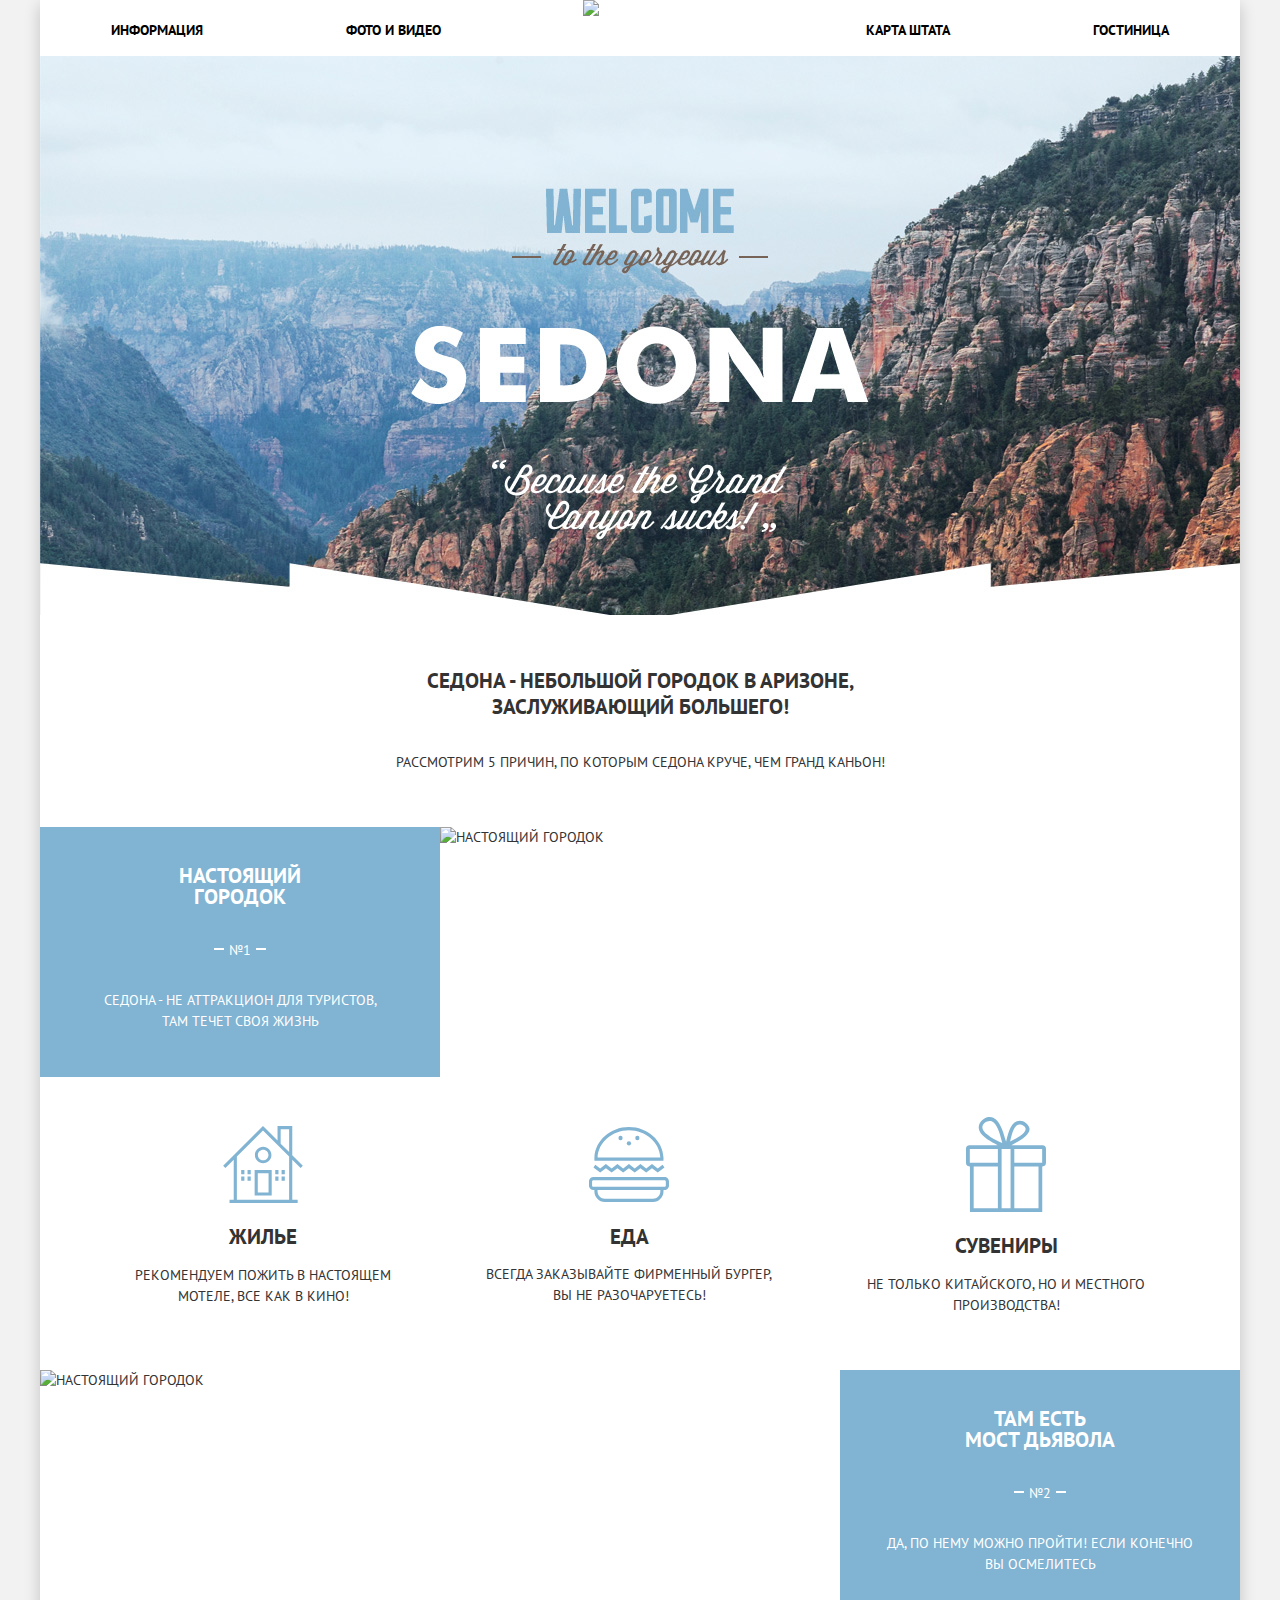
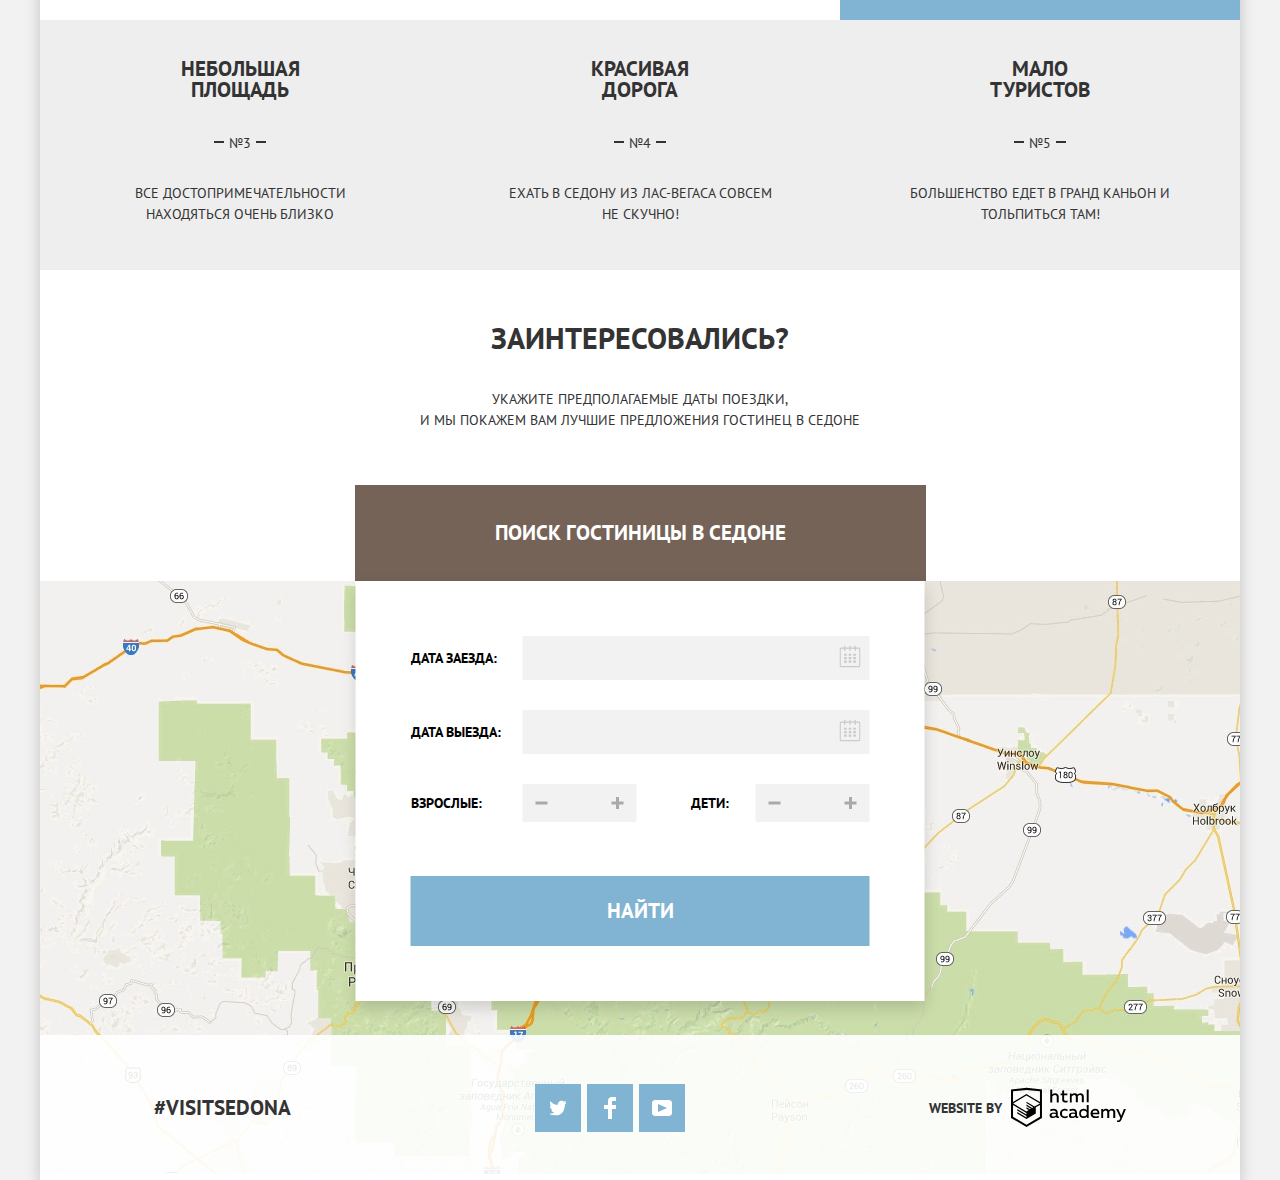
==== commit d209d83b: "Revert "Added style and markup"" ====
--- a/index.html
+++ b/index.html
@@ -13,7 +13,212 @@
 </head>
 
 <body>
-  
+  <div class="container">
+    <header class="main-header">
+      <h1 class="visually-hidden">Седона небольшой городок в Аризоне</h1>
+      <nav class="navigation">
+        <ul class="navigation__list">
+          <li class="navigation__item">
+            <a href="index.html" class="navigation__link">Информация</a>
+          </li>
+          <li class="navigation__item">
+            <a href="index.html" class="navigation__link">Фото и видео</a>
+          </li>
+          <li class="navigation__item navigation__item--logo">
+            <a href="index.html" class="navigation__logo" alt="Лого">
+              <img src="img/logo.png">
+            </a>
+          </li>
+          <li class="navigation__item">
+            <a href="index.html" class="navigation__link">Карта штата</a>
+          </li>
+          <li class="navigation__item">
+            <a href="catalog.html" class="navigation__link">Гостиница</a>
+          </li>
+        </ul>
+      </nav>
+    </header>
+
+    <main>
+
+      <section class="intro">
+        <img src="img/background.jpg" class="intro__img">
+      </section>
+
+      <section class="promo">
+        <div class="section-header">
+          <h2 class="section-header__slogan">Седона - небольшой городок в Аризоне, <br>заслуживающий большего!</h2>
+          <p class="section-header__text">Рассмотрим 5 причин, по которым Седона круче, чем гранд каньон!</p>
+        </div>
+        <ul class="promo__list">
+          <li class="promo__item">
+            <div class="promo__box">
+              <div class="promo__container-text">
+                <h2>Настоящий<br>городок</h2>
+                <p class="line">№1</p>
+                <p>Седона - не аттракцион для туристов,<br> там течет своя жизнь</p>
+              </div>
+              <img class="promo__img" src="img/Layer10.jpg" alt="Настоящий городок" width="800" height="250">
+            </div>
+          </li>
+          <li class="promo__item">
+            <ul class="items">
+              <li class="items__item">
+                <div class="items__container">
+                  <img class="" src="img/svg/icon-1.svg" alt="Жилье" width="80" height="80">
+                  <h2>Жилье</h2>
+                  <p>Рекомендуем пожить в настоящем<br>мотеле, все как в кино!</p>
+                </div>
+              </li>
+              <li class="items__item">
+                <div class="items__container">
+                  <img class="" src="img/svg/icon-3.svg" alt="Жилье" width="80" height="80">
+                  <h2>Еда</h2>
+                  <p>Всегда заказывайте фирменный бургер,<br>вы не разочаруетесь!</p>
+                </div>
+              </li>
+              <li class="items__item">
+                <div class="items__container">
+                  <img class="" src="img/svg/icon-2.svg" alt="Жилье" width="80" height="80">
+                  <h2>Сувениры</h2>
+                  <p>Не только китайского, но и местного<br>производства!</p>
+                </div>
+              </li>
+            </ul>
+          </li>
+          <li class="promo__item">
+            <div class="promo__box">
+              <img class="promo__img" src="img/Layer5.jpg" alt="Настоящий городок" width="800" height="250">
+              <div class="promo__container-text">
+                <h2>Там есть<br>мост дьявола</h2>
+                <p class="line">№2</p>
+                <p>Да, по нему можно пройти! Если конечно<br>вы осмелитесь</p>
+              </div>
+            </div>
+          </li>
+          <li class="promo__item">
+            <div class="promo__container-text promo__container-text--gray">
+              <h2>Небольшая<br>площадь</h2>
+              <p class="line line--black">№3</p>
+              <p>Все достопримечательности<br>находяться очень близко</p>
+            </div>
+          </li>
+          <li class="promo__item">
+            <div class="promo__container-text promo__container-text--gray">
+              <h2>Красивая<br>дорога</h2>
+              <p class="line line--black">№4</p>
+              <p>Ехать в Седону из Лас-Вегаса совсем<br>не скучно!</p>
+            </div>
+          </li>
+          <li class="promo__item">
+            <div class="promo__container-text promo__container-text--gray">
+              <h2>Мало<br>туристов</h2>
+              <p class="line line--black">№5</p>
+              <p>Большенство едет в Гранд Каньон и<br>тольпиться там!</p>
+            </div>
+          </li>
+        </ul>
+      </section>
+
+      <section class="aside">
+        <div class="section-header">
+          <h2 class="section-header__slogan section-header__slogan--bold">Заинтересовались?</h2>
+          <p class="section-header__text">Укажите предполагаемые даты поездки,<br> и мы покажем вам лучшие предложения гостинец в Седоне</p>
+        </div>
+        <div class="aside__dropdown-container">
+          <button class="btn btn--large">
+            <span class="btn__text btn__text--large">Поиск гостиницы в Седоне</span>
+          </button>
+          <div class="dropdown dropdown--visible">
+            <form class="dropdown__search-form">
+              <div class="dropdown__search-form-date">
+                <label class="dropdown__form-ladel" for="checkin">Дата заезда:</label>
+                <div class="date-input">
+                  <input class="form-input" type="text">
+                  <button class="date-input__btn">
+                    <svg class="date-input__btn-icon" xmlns="http://www.w3.org/2000/svg" width="21" height="22" viewBox="0 0 21 22">
+                      <path d="M19.251 2.025h-2.845V.648c0-.381-.294-.689-.656-.689-.363 0-.656.308-.656.689v1.377h-3.938V.648c0-.381-.294-.689-.655-.689-.363 0-.657.308-.657.689v1.377H5.906V.648c0-.381-.294-.689-.656-.689-.363 0-.657.308-.657.689v1.377H1.75C.784 2.025 0 2.847 0 3.862v16.302C0 21.179.784 22 1.75 22h17.501c.966 0 1.749-.821 1.749-1.836V3.862c0-1.015-.783-1.837-1.749-1.837zm.437 18.139a.448.448 0 0 1-.437.459H1.75a.45.45 0 0 1-.438-.459V3.862a.45.45 0 0 1 .438-.459h2.844v1.378c0 .381.294.689.657.689.362 0 .656-.308.656-.689V3.403h3.938v1.378c0 .381.294.689.657.689.361 0 .655-.308.655-.689V3.403h3.938v1.378c0 .381.293.689.656.689.362 0 .656-.308.656-.689V3.403h2.845c.241 0 .437.206.437.459v16.302z"/>
+                      <path d="M4.594 8.225h2.625v2.066H4.594zM4.594 11.668h2.625v2.067H4.594zM4.594 15.112h2.625v2.066H4.594zM9.188 15.112h2.625v2.066H9.188zM9.188 11.668h2.625v2.067H9.188zM9.188 8.225h2.625v2.066H9.188zM13.781 15.112h2.625v2.066h-2.625zM13.781 11.668h2.625v2.067h-2.625zM13.781 8.225h2.625v2.066h-2.625z"/>
+                    </svg>
+                  </button>
+                </div>
+              </div>
+              <div class="dropdown__search-form-date">
+                <label class="dropdown__form-ladel" for="checkin">Дата выезда:</label>
+                <div class="date-input">
+                  <input class="form-input" type="text">
+                  <button class="date-input__btn">
+                    <svg class="date-input__btn-icon" xmlns="http://www.w3.org/2000/svg" width="21" height="22" viewBox="0 0 21 22">
+                      <path d="M19.251 2.025h-2.845V.648c0-.381-.294-.689-.656-.689-.363 0-.656.308-.656.689v1.377h-3.938V.648c0-.381-.294-.689-.655-.689-.363 0-.657.308-.657.689v1.377H5.906V.648c0-.381-.294-.689-.656-.689-.363 0-.657.308-.657.689v1.377H1.75C.784 2.025 0 2.847 0 3.862v16.302C0 21.179.784 22 1.75 22h17.501c.966 0 1.749-.821 1.749-1.836V3.862c0-1.015-.783-1.837-1.749-1.837zm.437 18.139a.448.448 0 0 1-.437.459H1.75a.45.45 0 0 1-.438-.459V3.862a.45.45 0 0 1 .438-.459h2.844v1.378c0 .381.294.689.657.689.362 0 .656-.308.656-.689V3.403h3.938v1.378c0 .381.294.689.657.689.361 0 .655-.308.655-.689V3.403h3.938v1.378c0 .381.293.689.656.689.362 0 .656-.308.656-.689V3.403h2.845c.241 0 .437.206.437.459v16.302z"/>
+                      <path d="M4.594 8.225h2.625v2.066H4.594zM4.594 11.668h2.625v2.067H4.594zM4.594 15.112h2.625v2.066H4.594zM9.188 15.112h2.625v2.066H9.188zM9.188 11.668h2.625v2.067H9.188zM9.188 8.225h2.625v2.066H9.188zM13.781 15.112h2.625v2.066h-2.625zM13.781 11.668h2.625v2.067h-2.625zM13.781 8.225h2.625v2.066h-2.625z"/>
+                    </svg>
+                  </button>
+                </div>
+              </div>
+              <div class="dropdown__fields-row">
+                <div class="dropdown__search-form-people">
+                  <label class="dropdown__form-ladel" for="checkin">Взрослые:</label>
+                  <div class="people-input">
+                    <button class="people-input__btn"></button>
+                    <input class="form-input people-input__field" type="text">
+                    <button class="people-input__btn people-input__btn--plus"></button>
+                  </div>
+                </div>
+                <div class="dropdown__search-form-people">
+                  <label class="dropdown__form-ladel dropdown__form-ladel--auto-width" for="checkin">Дети:</label>
+                  <div class="people-input">
+                    <button class="people-input__btn"></button>
+                    <input class="form-input people-input__field" type="text">
+                    <button class="people-input__btn people-input__btn--plus"></button>
+                  </div>
+                </div>
+              </div>
+            </form>
+            <button class="btn btn__find">
+              <span class="btn__text btn__text--large">Найти</span>
+            </button>
+          </div>
+        </div>
+      </section>
+
+      <section>
+        <img src="img/map.jpg">
+      </section>
+    </main>
+
+    <footer class="footer">
+      <div class="footer__container">
+        <a class="footer__hashtag" href="#">#visitsedona</a>
+        <div class="social-link">
+          <a href="#" class="social-link__btn">
+            <svg class="social-link__icon" xmlns="http://www.w3.org/2000/svg" xmlns:xlink="http://www.w3.org/1999/xlink" width="17" height="15" viewBox="0 0 17 15">
+              <path d="M10.95.144c1.685-.496 2.984.27 3.577 1.179.673-.231 1.331-.481 2.011-.708a2.345 2.345 0 0 1-.857 1.768c.685.17 1.304-.491 1.304-.491-.169 1-1.006 1.788-1.563 2.024-.231 6.75-3.175 11.217-10.077 11.082h-.446c-.41 0-4.164-.46-4.898-1.887 2.271.196 3.893-.422 4.693-1.177-.96-.3-2.679-.477-2.979-2.95.349.106.564.228 1.19.119C1.705 8.247.374 7.53.448 5.33c.285.328 1.067.536 1.34.472C1.085 5.561-.182 2.442.894.85c1.818 1.854 3.735 3.606 7.152 3.773C8.254 2.33 9.183.793 10.95.144z"/>
+            </svg>
+          </a>
+          <a href="#" class="social-link__btn">
+            <svg class="social-link__icon" xmlns="http://www.w3.org/2000/svg" width="12" height="22" viewBox="0 0 12 22">
+              <path d="M12 4V0H8a4 4 0 0 0-4 4v4H0v4h4v10h4V12h4V8H8V4h4z"/>
+            </svg>
+          </a>
+          <a href="#" class="social-link__btn">
+            <svg class="social-link__icon" xmlns="http://www.w3.org/2000/svg" xmlns:xlink="http://www.w3.org/1999/xlink" width="20" height="16" viewBox="0 0 20 16">
+              <path d="M17 0H3C1.35 0 0 1.35 0 3v10c0 1.65 1.35 3 3 3h14c1.65 0 3-1.35 3-3V3c0-1.65-1.35-3-3-3zM6.027 11.998V4.002L15.014 8l-8.987 3.998z"/>
+            </svg>
+          </a>
+        </div>
+        <p class="footer__website">
+          website by
+          <a class="footer__link" href="#">
+            <svg class="footer__logo-htmlacademy" id="Layer_1" data-name="Layer 1" xmlns="http://www.w3.org/2000/svg" viewBox="0 0 108.08 36.85" height="41" width="115">
+              <title>logo-htmlacademy-small1</title>
+              <path d="M44.61,26.88a2,2,0,0,0,.55-0.1v1.33a3.25,3.25,0,0,1-1.18.21,1.67,1.67,0,0,1-1.67-1,4.84,4.84,0,0,1-3.14,1.08c-1.51,0-2.91-.83-2.91-2.55,0-2.13,2-2.79,3.71-2.79a11.08,11.08,0,0,1,2.17.25v-0.3c0-1-.76-1.77-2.19-1.77a7.42,7.42,0,0,0-3,.64v-1.7a10.21,10.21,0,0,1,3.19-.55c2.36,0,3.81,1.12,3.81,3.65v3a0.54,0.54,0,0,0,.49.59h0.17Zm-6.44-1.13A1.35,1.35,0,0,0,39.63,27h0.11a3.39,3.39,0,0,0,2.41-1V24.58a9.72,9.72,0,0,0-1.81-.21c-1,0-2.16.33-2.16,1.38h0Zm12.36-6.11a5,5,0,0,1,2.57.64V22a4.08,4.08,0,0,0-2.3-.7,2.75,2.75,0,1,0,0,5.49,5,5,0,0,0,2.43-.64v1.71a6.27,6.27,0,0,1-2.76.57A4.21,4.21,0,0,1,46,24.51q0-.21,0-0.41a4.32,4.32,0,0,1,4.18-4.46h0.38Zm12.17,7.24a2,2,0,0,0,.55-0.1v1.33a3.25,3.25,0,0,1-1.18.21,1.67,1.67,0,0,1-1.67-1,4.84,4.84,0,0,1-3.14,1.08c-1.51,0-2.91-.83-2.91-2.55,0-2.13,2-2.79,3.71-2.79a11.08,11.08,0,0,1,2.17.25v-0.3c0-1-.76-1.77-2.19-1.77a7.42,7.42,0,0,0-3,.64v-1.7a10.21,10.21,0,0,1,3.19-.55c2.36,0,3.81,1.12,3.81,3.65v3a0.54,0.54,0,0,0,.49.59h0.17Zm-6.44-1.13A1.35,1.35,0,0,0,57.73,27h0.11a3.39,3.39,0,0,0,2.41-1V24.58a9.72,9.72,0,0,0-1.81-.21c-1.06,0-2.16.33-2.16,1.38h0ZM73,16V28.2H71.35V26.88a3.88,3.88,0,0,1-3.19,1.54,4.4,4.4,0,0,1,0-8.78,3.81,3.81,0,0,1,3,1.3V16H73Zm-4.53,5.22a2.76,2.76,0,1,0,0,5.52A2.86,2.86,0,0,0,71.15,25V23A2.91,2.91,0,0,0,68.49,21.27ZM79,19.64c3.31,0,4.46,2.68,3.92,5.09H76.7c0.21,1.5,1.67,2.11,3.19,2.11a6.11,6.11,0,0,0,2.64-.59v1.6a7.14,7.14,0,0,1-3,.57C77,28.42,74.78,27,74.78,24a4.18,4.18,0,0,1,4-4.39H79Zm0.09,1.54a2.28,2.28,0,0,0-2.44,2.1v0.06H81.3A2,2,0,0,0,79.13,21.18Zm5.73,7V19.87h1.65v1a3.81,3.81,0,0,1,2.78-1.27A2.86,2.86,0,0,1,91.89,21a4.12,4.12,0,0,1,2.91-1.33A3.06,3.06,0,0,1,98,23V28.2h-1.9V23.05a1.59,1.59,0,0,0-1.42-1.75H94.42a2.8,2.8,0,0,0-2.07,1.12V28.2h-1.9V23.05A1.59,1.59,0,0,0,89,21.31H88.8a3,3,0,0,0-2.21,1.29v5.63H84.86Zm21.31-8.33h1.9l-3.91,9.46c-0.9,2.17-2.09,2.86-3.35,2.86a4.76,4.76,0,0,1-1.1-.14V30.46a2.86,2.86,0,0,0,.85.12c0.9,0,1.58-.64,2.07-1.9l0.17-.42-4-8.4h2l2.86,6.29ZM38.73,1.46V6.22a3.81,3.81,0,0,1,2.7-1.14,3.25,3.25,0,0,1,3.44,3.4v5.15H43V8.72a1.81,1.81,0,0,0-1.61-2h-0.3a2.93,2.93,0,0,0-2.32,1.39v5.52h-1.9V1.46h1.9ZM49.94,2.31v3h3V6.91h-3v3.81c0,1.1.5,1.46,1.58,1.46a4.49,4.49,0,0,0,1.69-.33v1.6A6.8,6.8,0,0,1,51,13.8a2.55,2.55,0,0,1-2.86-2.74V6.89H46.58V5.26h1.5V2.74Zm5.4,11.31V5.28H57v1A3.81,3.81,0,0,1,59.77,5a2.86,2.86,0,0,1,2.6,1.33A4.12,4.12,0,0,1,65.28,5,3.06,3.06,0,0,1,68.44,8.4v5.21h-1.9V8.46a1.59,1.59,0,0,0-1.42-1.75H64.89a2.8,2.8,0,0,0-2.07,1.12v5.78h-1.9V8.46A1.59,1.59,0,0,0,59.5,6.71H59.27A3,3,0,0,0,57.06,8v5.63H55.34ZM71.17,1.45H73V13.6H71.17V1.45ZM14.71,0H14.55L0,1.54V28.21l14.55,8.66,14.55-8.66V1.54Zm12.5,27.1L14.55,34.64,1.9,27.12V16.18l12.59,7.5V25L5.86,19.9v1.31l8.68,5.21v1.39L5.87,22.65V24l8.68,5.21,8.75-5.24V18.31L27.2,16V27.12Zm0-12.53-3.48,2-1.6,1L14.51,13v1.31L21,18.23H21l-0.14.09-1,.54-5.37-3.2V17l4.24,2.52-1,.67-3.2-1.9v1.31l2.1,1.24L14.5,22.1,2,14.65,14.51,7.11Zm0-1.32L14.49,5.76,1.91,13.25v-10L14.56,1.92,27.21,3.25v10h0Z" transform="translate(0 -0.02)"/>
+            </svg>
+          </a>
+        </p>
+      </div>
+    </footer>
+
+  </div>
 </body>
 
 <script src="js/scripts.js"></script>
--- a/css/style.css
+++ b/css/style.css
@@ -1,4 +1,4 @@
-/* html {
+html {
   box-sizing: border-box;
   height: 100%;
 }
@@ -36,4 +36,861 @@
 img {
   max-width: 100%;
   height: auto;
-} */
+}
+
+.container {
+  margin: 0 auto;
+  width: 1200px;
+  min-height: 100%;
+  box-shadow: 0 5px 15px rgba(0, 1, 1, 0.2);
+  background-color: #ffffff;
+  position: relative;
+}
+
+.visually-hidden:not(:focus):not(:active) {
+  position: absolute;
+  overflow: hidden;
+  clip: rect(0, 0, 0, 0);
+  width: 1px;
+  height: 1px;
+  margin: -1px;
+  padding: 0;
+  white-space: nowrap;
+  border:0;
+  clip-path: inset(100%);
+}
+
+.navigation__list {
+  display: flex;
+  flex-direction: row;
+  justify-content: space-around;
+  position: relative;
+}
+
+.navigation__item--logo {
+  width: 140px;
+  left: 0;
+}
+
+.navigation__link {
+  display: flex;
+  flex-wrap: wrap;
+  padding-top: 20px;
+  padding-bottom: 15px;
+  font-weight: 700;
+  color: #000000;
+  transition: 2s;
+}
+
+.navigation__link--active {
+  color: #766357;
+}
+
+.navigation__link:hover,
+.navigation__link:focus {
+  color: #81b3d2;
+}
+
+.navigation__link:active {
+  color: #b2b2b2;
+}
+
+.navigation__logo {
+  position: absolute;
+  top: 0;
+}
+
+.promo {
+  margin-top: 20px;
+  margin-bottom: 30px;
+}
+
+.section-header {
+  display: flex;
+  flex-direction: column;
+  align-items: center;
+  margin-top: 30px;
+  margin-bottom: 40px;
+}
+
+.section-header__slogan {
+  font-weight: bold;
+  font-size: 21px;
+  line-height: 26px;
+  text-align: center;
+}
+
+.section-header__text {
+  text-align: center;
+}
+
+.promo__list {
+  display: flex;
+  flex-direction: row;
+  flex-wrap: wrap;
+}
+
+.promo__item {
+  flex-grow: 1;
+}
+
+.promo__box {
+  display: flex;
+  flex-direction: row;
+}
+
+.promo__container-text {
+  width: 400px;
+  height: 250px;
+  background-color: #81b3d2;
+  color: #ffffff;
+  text-align: center;
+  display: flex;
+  flex-direction: column;
+  justify-content: space-around;
+  align-items: center;
+  padding-top: 20px;
+  padding-bottom: 30px;
+}
+
+.line::before {
+  content: "";
+  display: inline-block;
+  vertical-align: middle;
+  width: 10px;
+  height: 2px;
+  background-color: #fff;
+  position: relative;
+  top: -2px;
+  left: -5px;
+}
+
+.line::after {
+  content: "";
+  display: inline-block;
+  vertical-align: middle;
+  width: 10px;
+  height: 2px;
+  background-color: #fff;
+  position: relative;
+  top: -2px;
+  left: 5px;
+}
+
+.promo__img {
+  width: 800px;
+  height: 250px;
+}
+
+.promo__container-text--gray {
+  background-color: #eeeeee;
+  color: #333333;
+}
+
+.line--black::before {
+  background-color: #333333;
+}
+
+.line--black::after {
+  background-color: #333333;
+}
+
+.items {
+  display: flex;
+  flex-direction: row;
+  flex-wrap: wrap;
+  align-items: center;
+  justify-content: space-evenly;
+  margin-top: 40px;
+  margin-bottom:40px;
+}
+
+.items__item {
+  display: flex;
+  flex-direction: column;
+  text-align: center;
+}
+
+.section-header__slogan--bold {
+  font-size: 30px;
+}
+
+.aside__dropdown-container {
+  position: relative;
+}
+
+.btn {
+  background-color: #766357;
+  border: none;
+  color: white;
+  padding-top: 1px;
+  padding-right: 10px;
+  padding-bottom: 1px;
+  padding-left: 10px;
+  text-align: center;
+  text-decoration: none;
+  display: block;
+  font-size: 16px;
+}
+
+.btn--large:hover,
+.btn--large:focus {
+  background-color: #604e43;
+}
+
+.btn--large:active {
+  background-color: #503e33;
+  color: #857871;
+}
+
+.btn--large {
+  padding-top: 35px;
+  padding-right: 140px;
+  padding-bottom: 35px;
+  padding-left: 140px;
+  margin: auto;
+}
+
+.btn__text {
+  margin: 0;
+  text-align: center;
+  font-size: 14px;
+  font-weight: 700;
+  line-height: 21px;
+  text-transform: uppercase;
+}
+
+.btn__text--large {
+  font-size: 21px;
+  line-height: 26px;
+}
+
+.dropdown {
+  position: absolute;
+  top: 100%;
+  left: 50%;
+  transform: translateX(-50%);
+  min-width: 567px;
+  min-height: 400px;
+  background-color: white;
+  box-shadow: 0 7px 15px rgba(0, 1, 1, 0.15);
+  padding: 55px;
+}
+
+.dropdown__search-form-date {
+  display: flex;
+  flex-direction: row;
+  align-items: center;
+  margin-bottom: 30px;
+}
+
+.dropdown__fields-row {
+  display: flex;
+  justify-content: space-between;
+}
+
+.dropdown__form-ladel {
+  font-weight: 700;
+  line-height: 26px;
+  color: #000000;
+  min-width: 112px;
+  padding-right: 10px;
+}
+
+.date-input {
+  flex-grow: 1;
+  position: relative;
+}
+.form-input {
+  background-color: #f2f2f2;
+  flex-grow: 1;
+  width: 100%;
+  border: none;
+  padding: 13px;
+  font-weight: 700;
+  line-height: 1;
+  color: #000000;
+  text-transform: uppercase;
+}
+
+.form-input:hover {
+  background-color: #ebebeb;
+}
+
+.form-input:focus {
+  border: 2px solid #e5e5e5;
+  background-color: transparent;
+}
+
+.date-input__btn {
+  position: absolute;
+  background-color: transparent;
+  border: none;
+  cursor: pointer;
+  right: 0;
+  top: 50%;
+  transform: translateY(-50%);
+  padding-left: 9px;
+  padding-right: 9px;
+  padding-top: 8px;
+  padding-bottom: 8px;
+}
+
+.date-input__btn-icon {
+  fill: #cacaca;
+}
+
+.date-input__btn-icon:hover,
+.date-input__btn-icon:focus {
+  fill: #000000;
+}
+
+.date-input__btn-icon:active {
+  fill: #81b3d2;
+}
+
+.dropdown__search-form-people {
+  display: flex;
+  align-items: center;
+}
+
+.people-input {
+  display: flex;
+  height: 38px;
+  background-color: #f2f2f2;
+}
+
+.people-input__btn {
+  background-color: transparent;
+  border: none;
+  cursor: pointer;
+  width: 38px;
+  position: relative;
+}
+
+.people-input__btn:after {
+  content: "";
+  height: 3px;
+  width: 12px;
+  background: #a9a9a9;
+  position: absolute;
+  top: 50%;
+  left: 50%;
+  transform: translate(-50%, -50%);
+}
+
+.people-input__btn--plus:before {
+  content: "";
+  height: 12px;
+  width: 3px;
+  background: #a9a9a9;
+  position: absolute;
+  top: 50%;
+  left: 50%;
+  transform: translate(-50%, -50%);
+}
+
+.people-input__btn:focus::after,
+.people-input__btn:focus::before,
+.people-input__btn:hover::after,
+.people-input__btn:hover::before {
+  background-color: #000000;
+}
+
+.people-input__btn:active::after,
+.people-input__btn:active::before {
+  background-color: #81b3d2;
+}
+
+.people-input__field {
+  width: 38px;
+  flex-grow: 0;
+  text-align: center;
+}
+
+.dropdown__form-ladel--auto-width {
+  min-width: initial;
+  padding-right: 27px;
+}
+
+.btn__find {
+  background-color: #81b3d2;
+  padding-top: 22px;
+  padding-right: 196px;
+  padding-bottom: 22px;
+  padding-left: 196px;
+  margin-top: 54px;
+}
+
+.btn__find:hover,
+.btn__find:focus,
+.social-link__btn:hover,
+.social-link__btn:focus {
+  background-color: #669ec0;
+}
+
+.btn__find:active,
+.social-link__btn:active {
+  background-color: #5496bd;
+  color: #88b6d1;
+}
+
+.footer {
+  background-color: rgba(255, 255, 255, 0.9);
+  position: absolute;
+  left: 0;
+  right: 0;
+  bottom: 0;
+
+}
+
+.footer__container {
+  width: 972px;
+  margin: 0 auto;
+  padding-top: 38px;
+  padding-bottom: 38px;
+  display: flex;
+  justify-content: space-between;
+  align-items: center;
+}
+
+.footer__hashtag {
+  font-weight: 700;
+  line-height: 26px;
+  font-size: 21px;
+}
+
+.footer__website {
+  line-height: 26px;
+  text-align: center;
+  display: flex;
+  align-items: center;
+  font-weight: 700;
+}
+
+.footer__link {
+  margin-left: 9px;
+}
+
+.footer__logo-htmlacademy {
+  vertical-align: middle;
+}
+
+.footer__logo-htmlacademy:focus,
+.footer__logo-htmlacademy:hover {
+  fill: #81b3d2;
+}
+
+.footer__logo-htmlacademy:active {
+  fill: #bdbbbc;
+}
+
+.social-link {
+  display: flex;
+  flex-direction: row;
+}
+
+.social-link__btn {
+  background-color: #81b3d2;
+  position: relative;
+  display: block;
+  width: 46px;
+  height: 48px;
+  margin-right: 6px;
+}
+
+.social-link__btn:last-child {
+  margin-right: 0;
+}
+
+.social-link__btn:active .social-link__icon {
+  fill: #88b6d1;
+}
+
+.social-link__icon {
+  fill: #ffffff;
+  position: absolute;
+  top: 50%;
+  left: 50%;
+  transform: translate(-50%, -50%);
+}
+
+.filter-inner {
+  display: flex;
+  height: 220px;
+  background-image: url(../img/background-catalog.jpg);
+  background-size: cover;
+  background-position: left center;
+  background-repeat: no-repeat;
+  width: 1200px;
+  color: #ffffff;
+}
+
+.filter {
+  display: flex;
+  justify-content: space-between;
+  width: 380px;
+  margin-left: 73px;
+}
+
+.filter-title {
+  font-size: 16px;
+  font-weight: 700;
+}
+
+.filter-title__list {
+  line-height: 40px;
+}
+
+.checkbox {
+  display: none;
+}
+
+.checkbox-label {
+  position: relative;
+  display: inline-block;
+  padding-left: 40px;
+}
+
+.checkbox-label::before {
+  content: "";
+  position: absolute;
+  left: 0;
+  top: 50%;
+  transform: translateY(-50%);
+  background-image: url(../img/svg/checkbox-off.svg);
+  background-repeat: no-repeat;
+  width: 24px;
+  height: 24px;
+}
+
+[type="checkbox"]:checked + .checkbox-label::before {
+  background-image: url(../img/svg/checkbox-on.svg);
+}
+
+[type="checkbox"]:hover:not(:checked) + .checkbox-label::before,
+[type="checkbox"]:focus:not(:checked) + .checkbox-label::before {
+  background-image: url(../img/svg/checkbox-on.svg);
+}
+
+[type="checkbox"]:disabled + .checkbox-label::before {
+  background-image: url(../img/svg/checkbox-on.svg);
+  opacity: 0.4;
+}
+
+[type="checkbox"]:disabled:not(:checked) + .checkbox-label::before {
+  background-image: url(../img/svg/checkbox-off.svg);
+  opacity: 0.4;
+}
+
+.filter__cost {
+  display: flex;
+  justify-content: flex-start;
+  flex-direction: column;
+  margin-right: 73px;
+  margin-left: auto;
+}
+
+.cost__wrapper {
+  display: flex;
+  width: 320px;
+  height: 40px;
+  border: 2px solid #ffffff;
+  border-radius: 4px;
+}
+
+.cost {
+  display: flex;
+  align-items: center;
+  justify-content: center;
+  width: 160px;
+  position: relative;
+}
+
+.cost__wall::before {
+  content: "";
+  position: absolute;
+  width: 2px;
+  height: 25px;
+  right: 0;
+  top: 13%;
+  transform: translateX(-50%);
+  background-color: #ffffff;
+}
+
+.baseline {
+  display: flex;
+  justify-content: center;
+  position: relative;
+  margin-top: 25px;
+  width: 260px;
+  height: 2px;
+  background-color: #ffffff;
+  position: relative;
+}
+
+.baseline::before {
+  content: "";
+  position: absolute;
+  left: 100%;
+  top: 25%;
+  transform: translateY(-50%);
+  width: 60px;
+  height: 2px;
+  background-color: #ffffff;
+  opacity: 0.3;
+}
+
+.baseline__grey::after {
+  content: "";
+  position: absolute;
+  background-image: url(../img/svg/filter-button.svg);
+  width: 22px;
+  height: 22px;
+  background-repeat: no-repeat;
+  right: 93%;
+  top: 0;
+  transform: translateY(-50%);
+}
+
+.baseline__grey::before {
+  content: "";
+  position: absolute;
+  background-image: url(../img/svg/filter-button.svg);
+  background-color: transparent;
+  width: 22px;
+  height: 22px;
+  background-repeat: no-repeat;
+  left: 95%;
+  top: 0;
+  transform: translateY(-50%);
+}
+
+.button {
+  display: flex;
+  margin-top: 30px;
+  margin: auto;
+}
+
+.button__search {
+  background-color: transparent;
+  border: 2px solid #ffffff;
+  color: #ffffff;
+  text-transform: uppercase;
+  padding-top: 10px;
+  padding-bottom: 10px;
+  padding-left: 30px;
+  padding-right: 30px;
+}
+
+.button__search:hover {
+  color: #000000;
+  background-color: #ffffff;
+  font-weight: 700;
+}
+
+.result {
+  margin-top: 10px;
+  margin-bottom: 10px;
+  margin-left: 70px;
+  margin-right: 70px;
+}
+
+.result__sort {
+  display: flex;
+  flex-direction: row;
+  position: relative;
+}
+
+.result__sort::after {
+  content: "";
+  position: absolute;
+  left: 0;
+  right: 0;
+  bottom: 0;
+  height: 1px;
+  background-color: #e5e5e5;
+  margin-left: -70px;
+  margin-right: -70px;
+}
+
+.result__subject {
+  font-weight: 700;
+  line-height: 26px;
+  font-size: 21px;
+}
+
+.result__sortinglist {
+  display: flex;
+  flex-direction: row;
+  flex-grow: 1;
+  margin-left: 50px;
+  margin-top: 25px;
+}
+
+.result__sorting {
+  display: flex;
+  flex-direction: row;
+  flex-grow: 1;
+  font-size: 12px;
+  line-height: 18px;
+}
+
+.result__choice {
+  display: flex;
+  flex-direction: row;
+  flex-grow: 1;
+  margin-left: 40px;
+}
+
+.result__link {
+  margin-left: 34px;
+}
+
+.result__btn {
+  background-color: inherit;
+  border: none;
+  font-size: 12px;
+  line-height: 18px;
+  text-transform: uppercase;
+  cursor: pointer;
+  color: #b7b7b7;
+  text-decoration: underline;
+  text-decoration-color: #81b3d2;
+  text-decoration-style: dashed;
+}
+
+.result__btn:hover,
+.result__btn:focus{
+  color: #81b3d2;
+  text-decoration: underline;
+  text-decoration-color: #81b3d2;
+  text-decoration-style: dashed;
+}
+
+.result__btn:active {
+  color: #000;
+  text-decoration: none;
+}
+
+.result__icon {
+  margin-left: auto;
+}
+
+.icon-up-dir {
+  fill: #cacaca;
+}
+
+.icon-down-dir {
+  fill: #81b3d2;
+  margin-left: 5px;
+}
+
+.result__hotel {
+  display: flex;
+  flex-direction: row;
+  position: relative;
+}
+
+.result__hotel::after {
+  content: "";
+  position: absolute;
+  left: 0;
+  right: 0;
+  bottom: 0;
+  height: 1px;
+  background-color: #e5e5e5;
+  margin-left: -70px;
+  margin-right: -70px;
+}
+
+.result__wrapper--img {
+  display: flex;
+  flex-direction: row;
+  align-items: center;
+  margin-right: 30px;
+}
+
+.data__inner {
+  display: flex;
+  flex-direction: column;
+  padding-top: 30px;
+  padding-bottom: 31px;
+}
+
+.data__link {
+  font-weight: 700;
+  line-height: 26px;
+  font-size: 21px;
+}
+
+.data__info {
+  display: flex;
+  flex-direction: row;
+  margin-top: 5px;
+}
+
+.data__text {
+  min-width: 110px;
+  margin-right: 13px;
+}
+
+.btn__wrapper {
+  margin-top: 5px;
+  display: flex;
+  justify-content: space-between;
+  min-width: 260px;
+}
+
+.btn__detail {
+  background-color: #81b3d2;
+  min-width: 110px;
+}
+
+.btn__text--desc {
+  font-size: 14px;
+  line-height: 26px;
+}
+
+.btn__reserve {
+  padding-top: 5px;
+  padding-bottom: 5px;
+  min-width: 143px;
+}
+
+.rating {
+  display: flex;
+  flex-direction: column;
+  justify-content: space-between;
+  margin-top: 30px;
+  margin-bottom: 30px;
+  margin-left: auto;
+}
+
+.rating__star {
+  margin-left: auto;
+}
+
+.rating__score {
+  background-color: #f2f2f2;
+  padding-left: 16px;
+  padding-right: 16px;
+  padding-top: 6px;
+  padding-bottom: 6px;
+}
+
+.result__hotel--before::before {
+  content: "";
+  position: absolute;
+  left: 0;
+  right: 0;
+  bottom: 0;
+  height: 1px;
+  background-color: #e5e5e5;
+  margin-left: -70px;
+  margin-right: -70px;
+}
+
+.footer--not-main-page {
+  position: static;
+}
